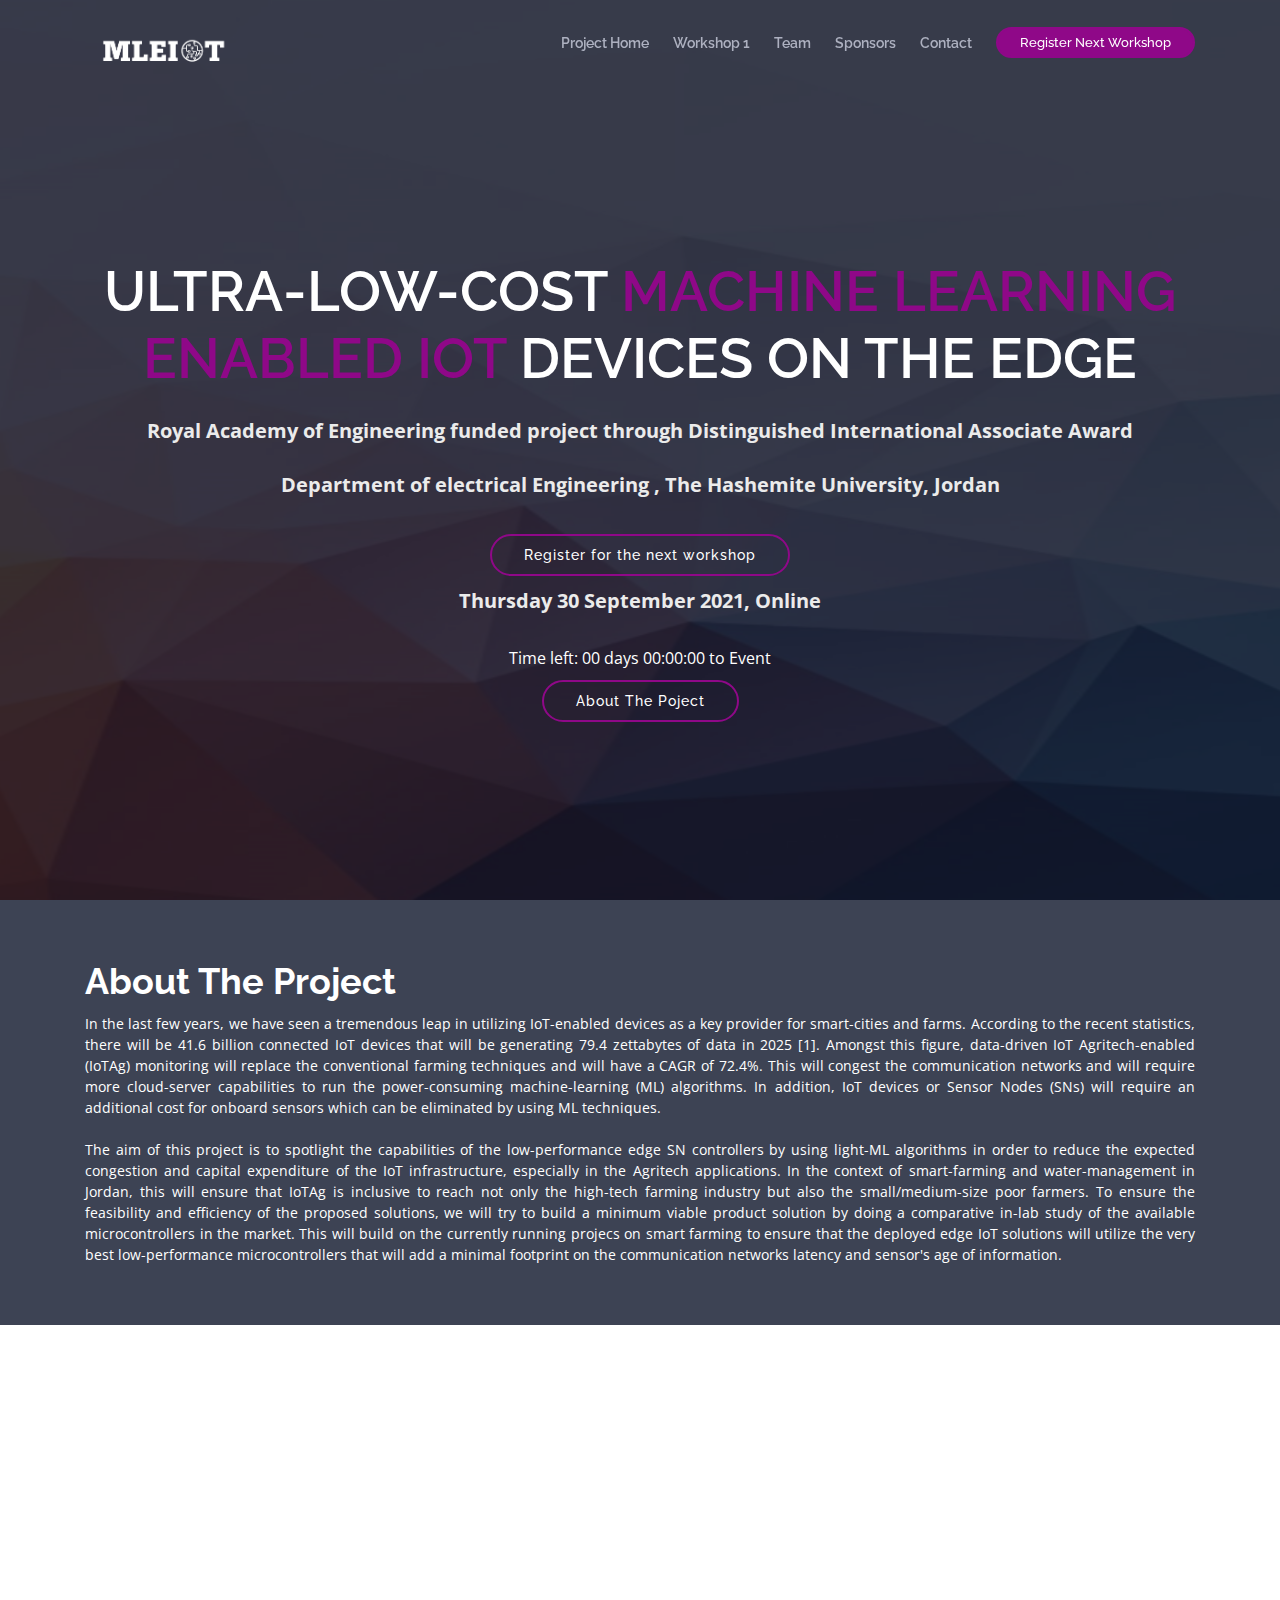
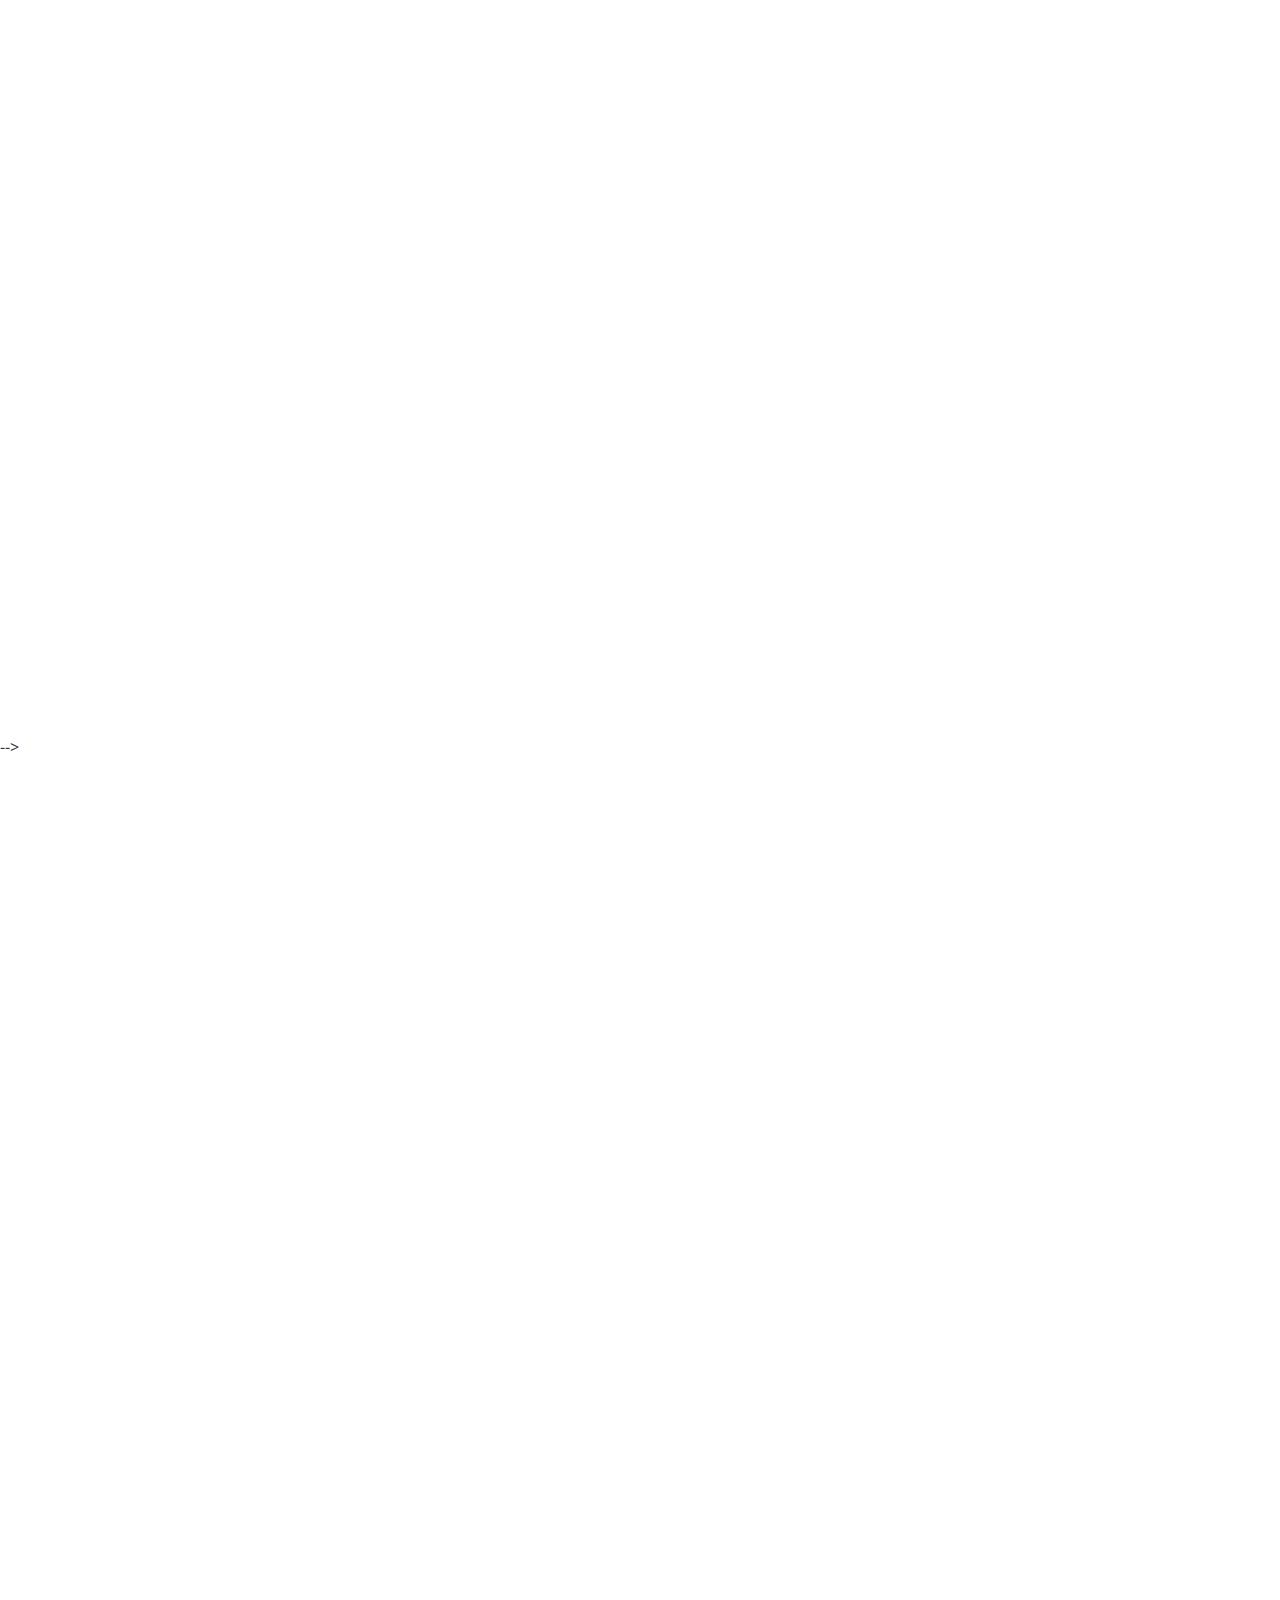
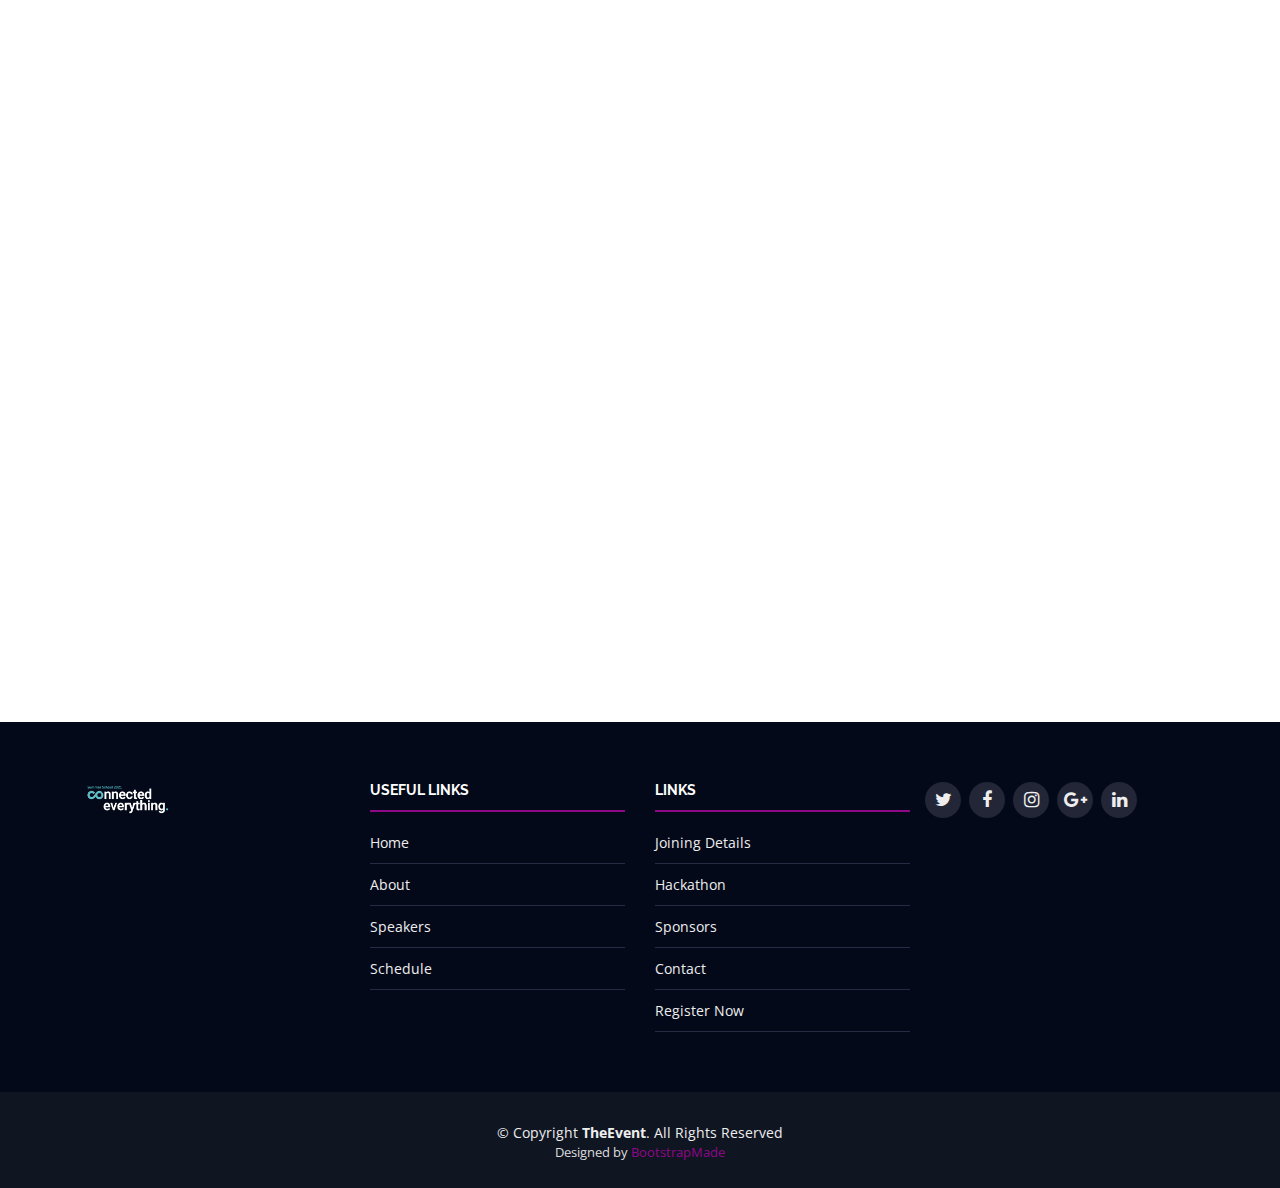
==== index.html @ 7255f68b "bes" ====
<!DOCTYPE html>
<html lang="en">

<head>
  <meta charset="utf-8">
  <title> Machine Learnig Enabled IoT</title>
  <meta content="width=device-width, initial-scale=1.0" name="viewport">
  <meta content="" name="keywords">
  <meta content="" name="description">

  <!-- Favicons -->
  <link href="img/favicon.png" rel="icon">
  <link href="img/apple-touch-icon.png" rel="apple-touch-icon">
  <script src="lib/jquery/jquery.min.js"></script>
  <script src="lib/jquery/jquery-migrate.min.js"></script>
  <script src="lib/jquery/jquery.countdown.js"></script>
  <!-- Google Fonts -->
  <link href="https://fonts.googleapis.com/css?family=Open+Sans:300,300i,400,400i,700,700i|Raleway:300,400,500,700,800" rel="stylesheet">

  <!-- Bootstrap CSS File -->
  <link href="lib/bootstrap/css/bootstrap.min.css" rel="stylesheet">

  <!-- Libraries CSS Files -->
  <link href="lib/font-awesome/css/font-awesome.min.css" rel="stylesheet">
  <link href="lib/animate/animate.min.css" rel="stylesheet">
  <link href="lib/venobox/venobox.css" rel="stylesheet">
  <link href="lib/owlcarousel/assets/owl.carousel.min.css" rel="stylesheet">

  <!-- Main Stylesheet File -->
  <link href="css/style.css" rel="stylesheet">

  <!-- =======================================================
    Theme Name: ConnectedEverything
  ======================================================= -->
</head>

<body>

  <!--==========================
    Header
  ============================-->
  <header id="header">
    <div class="container">

      <div id="logo" class="pull-left">
        <!-- Uncomment below if you prefer to use a text logo -->
        <!-- <h1><a href="#main">C<span>o</span>nf</a></h1>-->
        <a href="index.html" class="scrollto"><img src="img/logo2.png" alt="" title=""></a>
      </div>

      <nav id="nav-menu-container">
        <ul class="nav-menu">
          <li ><a href="index.html">Project Home</a></li>
          <!-- <li><a href="#about">About1</a></li> -->
          <!-- <li><a href="workshop1">workshop 1</a></li> -->
          <li><a href="ws1.html">Workshop 1</a></li>
          <!-- <li><a href="#schedule">Schedule</a></li> -->
          <!-- <li><a href="#venue">Joining Details</a></li> -->
          <li><a href="#speakers">Team</a></li>
          <li><a href="#supporters">Sponsors</a></li>
          <li><a href="#contact">Contact</a></li>
          <li class="buy-tickets"><a href="#buy-tickets">Register Next Workshop</a></li>
        </ul>
      </nav><!-- #nav-menu-container -->
    </div>
  </header><!-- #header -->

  <!--==========================
    Intro Section
  ============================-->
  <section id="intro">
    <div class="intro-container wow fadeIn">
      <h1 class="mb-4 pb-0">Ultra-Low-Cost <span> Machine Learning </span>  <br> <span> Enabled IoT </span>Devices on the Edge </h1>
      <p class="mb-4 pb-0">Royal Academy of Engineering funded project through Distinguished International Associate Award</p>
      <p class="mb-4 pb-0">Department of electrical Engineering , The Hashemite University, Jordan</p>
      <a href="ws1.html#buy-tickets" class="about-btn buy-tickets">Register for the next workshop</a>
      <p>Thursday 30 September 2021, Online</p>
      <div id="getting-started" style="color:white"></div>
      <script type="text/javascript">
        $("#getting-started")
        .countdown("2021/09/30", function(event) {
          $(this).text(
            event.strftime('Time left: %D days %H:%M:%S to Event')
          );
        });
      </script>
      <a href="#about" class="about-btn scrollto">About The Poject</a>
    </div>
  </section>


  <main id="main">

    <!--==========================
      About Section
    ============================-->
    <section id="about">
      <div class="container">
        <div class="row">
          <div class="col-lg-12">
            <h2>About The Project</h2>
             <p style="text-align:justify">
              In the last few years, we have seen a tremendous leap in utilizing IoT-enabled devices as a key provider for smart-cities and farms. According to the recent statistics, there will be 41.6 billion connected IoT devices that will be generating 79.4 zettabytes of data in 2025 [1]. Amongst this figure, data-driven IoT Agritech-enabled (IoTAg) monitoring will replace the conventional farming techniques and will have a CAGR of 72.4%. This will congest the communication networks and will require more cloud-server capabilities to run the power-consuming machine-learning (ML) algorithms. In addition, IoT devices or Sensor Nodes (SNs) will require an additional cost for onboard sensors which can be eliminated by using ML techniques.  <br>              <br>

              The aim of this project is to spotlight the capabilities of the low-performance edge SN controllers by using light-ML algorithms in order to reduce the expected congestion and capital expenditure of the IoT infrastructure, especially in the Agritech applications. In the context of smart-farming and water-management in Jordan, this will ensure that IoTAg is inclusive to reach not only the high-tech farming industry but also the small/medium-size poor farmers. To ensure the feasibility and efficiency of the proposed solutions, we will try to build a minimum viable product solution by doing a comparative in-lab study of the available microcontrollers in the market. This will build on the currently running projecs on smart farming to ensure that the deployed edge IoT solutions will utilize the very best low-performance microcontrollers that will add a minimal footprint on the communication networks latency and sensor's age of information.
            </p>

          </div>
          <!-- <div class="col-lg-3">
            <h3>Where</h3>
            <p>Due to the uncertainity around the pandemic, this wokshop will be fully virtual (online).</p>
            <h3>When</h3>
            <p>Thuusday 30 Sptemper, Online</p>
          </div> -->
          <!-- <div class="col-lg-3">
            <h3>About the Network+:</h3>
            <p style="text-align:justify">  ConnectedEverything II Network+ is an EPSRC-funded research network for the Digital Manufacturing community which is addressing the question ‘how do we support the future of manufacturing in the UK?‘ As digital technology advances, the manufacturing sector must adapt and respond to a great number of drivers and barriers. </p>
             <a href="https://connectedeverything.ac.uk/" style="border-radius: 5pt;background-color:#0cccb6;color:white"> &nbsp; More Information &nbsp; </a>
          </div> -->

        </div>
      </div>
    </section>

  
<!--==========================
      Organizers Section
    ============================-->
    <section id="speakers" class="wow fadeInUp">
      <div class="container">
        <div class="section-header">
          <h2>Project collaborators</h2>
          <p>Organized by the University of Leeds and the University of Hudderesfield.</p>
        </div>
      
        <div class="row">
          <div class="col-lg-4 col-md-6">
            <div class="speaker">
              <img src="img/speakers/ali.png" alt="Organizer 1" class="img-fluid">
              <div class="details">
                <h3><a href="1.html"> Chair: Ali Hayajneh</a></h3>
                <p>The Hashemite Universtiy <br> University of Leeds </p>
                <div class="social">
                  <a href="https://www.linkedin.com/in/ali-hayajneh-9007b624/?originalSubdomain=jo"><i
                      class="fa fa-linkedin"></i></a>
                </div>
              </div>
            </div>
          </div>
          <div class="col-lg-4 col-md-6">
            <div class="speaker">
              <img src="img/speakers/des.jpg" alt="Organizer 2" class="img-fluid">
              <div class="details">
                <h3><a href="2.html">Des McLernon</a></h3>
                <p>The University of Leeds</p>
                <div class="social">
                  <a href="https://eps.leeds.ac.uk/electronic-engineering/staff/98/dr-des-mclernon"><i class="fa fa-linkedin"></i></a>
                </div>
              </div>
            </div>
          </div>
          <div class="col-lg-4 col-md-6">
            <div class="speaker">
              <img src="img/speakers/imran.jpg" alt="Organizer 2" class="img-fluid">
              <div class="details">
                <h3><a href="3.html">‪Muhammad Ali Imran</a></h3>
                <p>Vice Dean of Glasgow College UESTC</p>
                <div class="social">
                  <a href="https://www.linkedin.com/in/muhammad-ali-imran-875853b/?originalSubdomain=uk"><i class="fa fa-linkedin"></i></a>
                </div>
              </div>
            </div>
          </div>
          <div class="col-lg-4 col-md-6">
            <div class="speaker">
              <img src="img/speakers/13.jpg" alt="Organizer 3" class="img-fluid">
              <div class="details">
                <h3><a href="4.html">Syed Ali Raza Zaidi</a></h3>
                <p>The University of Leeds</p>
                <div class="social">
                  <a href="https://www.linkedin.com/in/syed-ali-raza-zaidi-86a65213/?originalSubdomain=uk"><i class="fa fa-linkedin"></i></a>
                </div>
              </div>
            </div>
          </div>
        </div>
      </div>
    </section>
    
       <!-- <!--==========================
      Venue Section
    ============================-->
    <!-- <section id="venue" class="wow fadeInUp">

      <div class="container-fluid">

        <div class="section-header" style >
          <h2>Joining Details</h2>
          <p style="text-align:center"> Passwords and Joining instructions have been sent out to participants. Meetings on each day can be accessed using following Zoom links. </p>
          <p style="text-align:center">
          <br/><a href="https://universityofleeds.zoom.us/j/84319557868?pwd=NXdjbDVqMk9JWlcwY09pU29FUkNXdz09">Day 1 Link</a>
          <br/><a href="https://universityofleeds.zoom.us/j/87260597019?pwd=Y1ozdk9XaHRCVG5tek1ESzdOZ2ZmQT09">Day 2 Link</a>
          <br/><a href="https://universityofleeds.zoom.us/j/81643728032?pwd=RnBJRjN2TW0yNE5taFY5ejUwVmVJQT09">Day 3 Link</a> </p>
          <br/><br/><h3> Hands on NVIDIA Deep Learning Training </h3>
          <p style="text-align:center"> On Day 2 (13th July 2:00-6:00 pm), the summer school is conducting an exclusive NVIDIA Deep Learning Institute (DLI) supported hands-on workshop on Deep Learning powered by GPUs in the cloud. Upon successful completion of the assessment, participants will receive an NVIDIA DLI certificate to recognize their subject matter competency and support professional career growth. A welcome pack has been sent to participants and they can access the NVIDIA GPU resources using the links. </p>
          <p style="text-align:justify"> Participation in the workshop requires an understanding of fundamental programming concepts in Python such as functions, loops, dictionaries, and arrays. Suggested materials to satisfy prerequisites can be found at: <a href="https://www.codecademy.com/learn/learn-python"> Python Course </a> </p>
        </div>


     </div>
    </section> --> -->

    <!--==========================
      Hotels Section
    ============================-->
    <!-- <section id="hotels" class="section-with-bg wow fadeInUp">

      <div class="container">
        <div class="section-header">
          <h2>Hackathon</h2>
          <p>We will be announcing details of Hackathon competition soon. Keep an eye on this space to find more about hardware and software requirements.</p>
        </div>


      </div>

    </section> -->



    <!--==========================
      Sponsors Section
    ============================-->
    <section id="supporters" class="section-with-bg wow fadeInUp">

      <div class="container">
        <div class="section-header">
          <h2>Sponsors</h2>
        </div>

        <div class="row no-gutters supporters-wrap clearfix">

          <div class="col-lg-3 col-md-4 col-xs-6">
            <div class="supporter-logo">
              <img src="img/supporters/4.png" class="img-fluid" alt="">
            </div>
          </div>

          <div class="col-lg-3 col-md-4 col-xs-6">
            <div class="supporter-logo">
              <img src="img/supporters/2.png" class="img-fluid" alt="">
            </div>
          </div>

          <div class="col-lg-3 col-md-4 col-xs-6">
            <div class="supporter-logo">
              <img src="img/supporters/3.jpg" class="img-fluid" alt="">
            </div>
          </div>

          <div class="col-lg-3 col-md-4 col-xs-6">
            <div class="supporter-logo">
              <img src="img/supporters/1.png" class="img-fluid" alt="">
            </div>
          </div>

          <div class="col-lg-3 col-md-4 col-xs-6">
            <div class="supporter-logo">
              <img src="img/supporters/5.png" class="img-fluid" alt="">
            </div>
          </div>

          <div class="col-lg-3 col-md-4 col-xs-6">
            <div class="supporter-logo">
              <img src="img/supporters/6.png" class="img-fluid" alt="">
            </div>
          </div>

          <div class="col-lg-3 col-md-4 col-xs-6">
            <div class="supporter-logo">
              <img src="img/supporters/7.png" class="img-fluid" alt="">
            </div>
          </div>

          <div class="col-lg-3 col-md-4 col-xs-6">
            <div class="supporter-logo">
              <img src="img/supporters/8.png" class="img-fluid" alt="">
            </div>
          </div>

        </div>

      </div>

    </section>

    <!--==========================
      F.A.Q Section
    ============================-->
    <section id="faq" class="wow fadeInUp">

      <div class="container">

        <div class="section-header">
          <h2>F.A.Q </h2>
        </div>

        <div class="row justify-content-center">
          <div class="col-lg-9">
              <ul id="faq-list">

                <li>
                  <a data-toggle="collapse" class="collapsed" href="#faq1">Can I get support for childcare to attend the event? <i class="fa fa-minus-circle"></i></a>
                  <div id="faq1" class="collapse" data-parent="#faq-list">
                    <p>
                      Yes, we have a budget allocated towards supporting candidates who require childcare to attend. Please use the application form to indicate that you require this funding to attend the event.
                    </p>
                  </div>
                </li>

                <li>
                  <a data-toggle="collapse" href="#faq2" class="collapsed"> Will the talks be pre-recorded? <i class="fa fa-minus-circle"></i></a>
                  <div id="faq2" class="collapse" data-parent="#faq-list">
                    <p>
                      Some of the talks are pre-recorded while others are live.
                     </p>
                  </div>
                </li>

                <li>
                  <a data-toggle="collapse" href="#faq3" class="collapsed">I am outside UK, can I attend? <i class="fa fa-minus-circle"></i></a>
                  <div id="faq3" class="collapse" data-parent="#faq-list">
                    <p>
                      The participation is only available to UK PhD, post-doc and Early career researchers. This is because the event is funded by the EPSRC. However, if you are outside the UK and will like to join, do not hesitate to apply. While you may not have access to the hardware for hackathon, you will still be able to join talks.
                    </p>
                  </div>
                </li>

                <li>
                  <a data-toggle="collapse" href="#faq4" class="collapsed">Will I need to install some software to participate in Hackathon? <i class="fa fa-minus-circle"></i></a>
                  <div id="faq4" class="collapse" data-parent="#faq-list">
                    <p>
                    Yes, you would. We will make this public closer to event.                    </p>
                  </div>
                </li>



              </ul>
          </div>
        </div>

      </div>

    </section>



    <!--==========================
      Buy Ticket Section
    ============================-->
    <!-- <section id="buy-tickets" class="section-with-bg wow fadeInUp">
      <div class="container">

        <div class="section-header">
          <h2>Register Now</h2>
          <p> Registration form for the Summer School.</p>
        </div>
        <div class="col-lg-12">
          There are a limited number of places for this event. If you are interested in attending the school, please complete the application form below before <b>30th June 2021</b>.
        </div>
        <div>
          <iframe src="https://docs.google.com/forms/d/e/1FAIpQLSequUZVTXZJdMrUXih0wCVn5DzJZ_53OXzEKJRBLdTT0RSwrA/viewform?embedded=true" width="100%" height="872" frameborder="0" marginheight="0" marginwidth="0">Loading…</iframe>        </div>
      </div>

    </section> -->

    <!--==========================
      Contact Section
    ============================-->
    <section id="contact" class="section-bg wow fadeInUp">

      <div class="container">

        <div class="section-header">
          <h2>Contact Us</h2>
          <p>Please use this form to contact organizers.</p>
        </div>

        <div class="row contact-info">

          <div class="col-md-12">
            <div class="contact-email">
              <i class="ion-ios-email-outline"></i>
              <h3>Email</h3>
              <p><a href="mailto:alihayajneh (@) hu.edu.jo">alihayajneh (@) hu.edu.jo</a></p>
            </div>
          </div>

        </div>


        </div>

      </div>
    </section><!-- #contact -->

  </main>


  <!--==========================
    Footer
  ============================-->
  <footer id="footer">
    <div class="footer-top">
      <div class="container">
        <div class="row">

          <div class="col-lg-3 col-md-6 footer-info">
            <img src="img/logo.png" alt="TheEvenet">

          </div>

          <div class="col-lg-3 col-md-6 footer-links">
            <h4>Useful Links</h4>
            <ul>
              <li><a href="#intro">Home</a></li>
              <li><a href="#about">About</a></li>
              <li><a href="#speakers">Speakers</a></li>
              <li><a href="#schedule">Schedule</a></li>
            </ul>
          </div>

          <div class="col-lg-3 col-md-6 footer-links">
            <h4> Links</h4>
            <ul>
              <li><a href="#venue">Joining Details</a></li>
              <li><a href="#hotels">Hackathon</a></li>
              <li><a href="#supporters">Sponsors</a></li>
              <li><a href="#contact">Contact</a></li>
              <li class="buy-tickets"><a href="#buy-tickets">Register Now</a></li>
            </ul>
          </div>

                     <div class="social-links">
              <a href="#" class="twitter"><i class="fa fa-twitter"></i></a>
              <a href="#" class="facebook"><i class="fa fa-facebook"></i></a>
              <a href="#" class="instagram"><i class="fa fa-instagram"></i></a>
              <a href="#" class="google-plus"><i class="fa fa-google-plus"></i></a>
              <a href="#" class="linkedin"><i class="fa fa-linkedin"></i></a>
            </div>

          </div>

        </div>
      </div>
    </div>

    <div class="container">
      <div class="copyright">
        &copy; Copyright <strong>TheEvent</strong>. All Rights Reserved
      </div>
      <div class="credits">
        <!--
          All the links in the footer should remain intact.
          You can delete the links only if you purchased the pro version.
          Licensing information: https://bootstrapmade.com/license/
          Purchase the pro version with working PHP/AJAX contact form: https://bootstrapmade.com/buy/?theme=TheEvent
        -->
        Designed by <a href="https://bootstrapmade.com/">BootstrapMade</a>
      </div>
    </div>
  </footer><!-- #footer -->

  <a href="#" class="back-to-top"><i class="fa fa-angle-up"></i></a>

  <!-- JavaScript Libraries -->


  <script src="lib/bootstrap/js/bootstrap.bundle.min.js"></script>
  <script src="lib/easing/easing.min.js"></script>
  <script src="lib/superfish/hoverIntent.js"></script>
  <script src="lib/superfish/superfish.min.js"></script>
  <script src="lib/wow/wow.min.js"></script>
  <script src="lib/venobox/venobox.min.js"></script>
  <script src="lib/owlcarousel/owl.carousel.min.js"></script>

  <!-- Contact Form JavaScript File -->
    <!-- Template Main Javascript File -->
  <script src="js/main.js"></script>
</body>

</html>
---- lib/venobox/venobox.css ----
/* ------ venobox.css --------*/
.vbox-overlay *, .vbox-overlay *:before, .vbox-overlay *:after{
    -webkit-backface-visibility: hidden;
    -webkit-box-sizing:border-box;
    -moz-box-sizing:border-box;
    box-sizing:border-box;
}
.vbox-overlay * { 
    -webkit-backface-visibility: visible;
    backface-visibility: visible;
}
.vbox-overlay{
    display: -webkit-flex;
    display: flex;
    -webkit-flex-direction: column;
    flex-direction: column;
    -webkit-justify-content: center;
    justify-content: center;
    -webkit-align-items: center;
    align-items: center;
    position: fixed;
    left: 0;
    top: 0;
    bottom: 0;
    right: 0;
    z-index: 1040;
    -webkit-transform:translateZ(1000px);
    transform: translateZ(1000px);
    transform-style: preserve-3d;
}

/* ----- navigation ----- */
.vbox-title{
    width: 100%;
    height: 40px;
    float: left;
    text-align: center;
    line-height: 28px;
    font-size: 12px;
    padding: 6px 40px;
    overflow: hidden;
    position: fixed;
    display: none;
    left: 0;
    z-index: 1050;
}
.vbox-close{
    cursor: pointer;
    position: fixed;
    top: 15px;
    right: 15px;
    width: 48px;
    height: 48px;
    display: block;
    background-position:10px center;
    overflow: hidden;
    font-size: 48px;
    line-height: 1;
    text-align: center;
    z-index: 1050;
}
.vbox-num{
    cursor: pointer;
    position: fixed;
    left: 0;
    height: 40px;
    display: block;
    overflow: hidden;
    line-height: 28px;
    font-size: 12px;
    padding: 6px 10px;
    display: none;
    z-index: 1050;
}
/* ----- navigation ARROWS ----- */
.vbox-next, .vbox-prev{
    position: fixed;
    top: 50%;
    margin-top: -15px;
    overflow: hidden;
    cursor: pointer;
    display: block;
    width: 45px;
    height: 45px;
    z-index: 1050;
}
.vbox-next span, .vbox-prev span{
    position: relative;
    width: 20px;
    height: 20px;
    border: 2px solid transparent;
    border-top-color: #B6B6B6;
    border-right-color: #B6B6B6;
    text-indent: -100px;
    position: absolute;
    top: 8px;
    display: block;
}
.vbox-prev{
    left: 15px;
}
.vbox-next{
    right: 30px;
}
.vbox-prev span{
    left: 10px;
    -ms-transform: rotate(-135deg);
    -webkit-transform: rotate(-135deg);
    transform: rotate(-135deg);
}
.vbox-next span{
    -ms-transform: rotate(45deg);
    -webkit-transform: rotate(45deg);
    transform: rotate(45deg);
    right: 10px;
}
/* ------- inline window ------ */
.vbox-inline{
    width: 420px;
    height: 315px;
    height: 70vh;
    padding: 10px;
    background: #fff;
    margin: 0 auto;
    overflow: auto;
    text-align: left;
}
/* ------- Video & iFrames window ------ */
.venoframe{
    max-width: 100%;
    width: 100%;
    border: none;
    width: 100%;
    height: 260px;
    height: 70vh;
}
.venoframe.vbvid{
    height: 260px;
}
@media (min-width: 768px) {
    .venoframe, .vbox-inline{
        width: 90%;
        height: 360px;
        height: 70vh;
    }
    .venoframe.vbvid{
        width: 640px;
        height: 360px;
    }
}
@media (min-width: 992px) {
    .venoframe, .vbox-inline{
        max-width: 1200px;
        width: 80%;
        height: 540px;
        height: 70vh;
    }
    .venoframe.vbvid{
        width: 960px;
        height: 540px;
    }
}
/* 
Please do NOT edit this part! 
or at least read this note: http://i.imgur.com/7C0ws9e.gif
*/
.vbox-open{
    overflow: hidden;
}
.vbox-container{
    position: absolute;
    left: 0;
    right: 0;
    top: 0;
    bottom: 0;
    overflow-x: hidden;
    overflow-y: auto;
    overflow-scrolling: touch;
    -webkit-overflow-scrolling: touch;
    z-index: 20;
    max-height: 100%;

}

.vbox-content{
    text-align: center;
    float: left;
    width: 100%;
    position: relative;
    overflow: hidden;
    padding: 20px 10px;
}
.vbox-container img{
    max-width: 100%;
    height: auto;
}
.figlio{
    max-width: 100%;
    text-align: initial;
    border: 8px solid rgba(255, 255, 255, 0.4);
}
img.figlio{
    -webkit-user-select: none;
-khtml-user-select: none;
-moz-user-select: none;
-o-user-select: none;
user-select: none;
}
.vbox-content.swipe-left{
    margin-left: -200px !important;
}
.vbox-content.swipe-right{
    margin-left: 200px !important;
}
.animated{
    webkit-transition: margin 300ms ease-out;
    transition: margin 300ms ease-out;
}
.animate-in{
    opacity: 1;
}
.animate-out{
    opacity: 0;
}
/* ---------- preloader ----------
 * SPINKIT 
 * http://tobiasahlin.com/spinkit/
-------------------------------- */
.sk-double-bounce,.sk-rotating-plane{width:40px;height:40px;margin:40px auto}.sk-rotating-plane{background-color:#333;-webkit-animation:sk-rotatePlane 1.2s infinite ease-in-out;animation:sk-rotatePlane 1.2s infinite ease-in-out}@-webkit-keyframes sk-rotatePlane{0%{-webkit-transform:perspective(120px) rotateX(0) rotateY(0);transform:perspective(120px) rotateX(0) rotateY(0)}50%{-webkit-transform:perspective(120px) rotateX(-180.1deg) rotateY(0);transform:perspective(120px) rotateX(-180.1deg) rotateY(0)}100%{-webkit-transform:perspective(120px) rotateX(-180deg) rotateY(-179.9deg);transform:perspective(120px) rotateX(-180deg) rotateY(-179.9deg)}}@keyframes sk-rotatePlane{0%{-webkit-transform:perspective(120px) rotateX(0) rotateY(0);transform:perspective(120px) rotateX(0) rotateY(0)}50%{-webkit-transform:perspective(120px) rotateX(-180.1deg) rotateY(0);transform:perspective(120px) rotateX(-180.1deg) rotateY(0)}100%{-webkit-transform:perspective(120px) rotateX(-180deg) rotateY(-179.9deg);transform:perspective(120px) rotateX(-180deg) rotateY(-179.9deg)}}.sk-double-bounce{position:relative}.sk-double-bounce .sk-child{width:100%;height:100%;border-radius:50%;background-color:#333;opacity:.6;position:absolute;top:0;left:0;-webkit-animation:sk-doubleBounce 2s infinite ease-in-out;animation:sk-doubleBounce 2s infinite ease-in-out}.sk-chasing-dots .sk-child,.sk-spinner-pulse,.sk-three-bounce .sk-child{background-color:#333;border-radius:100%}.sk-double-bounce .sk-double-bounce2{-webkit-animation-delay:-1s;animation-delay:-1s}@-webkit-keyframes sk-doubleBounce{0%,100%{-webkit-transform:scale(0);transform:scale(0)}50%{-webkit-transform:scale(1);transform:scale(1)}}@keyframes sk-doubleBounce{0%,100%{-webkit-transform:scale(0);transform:scale(0)}50%{-webkit-transform:scale(1);transform:scale(1)}}.sk-wave{margin:40px auto;width:50px;height:40px;text-align:center;font-size:10px}.sk-wave .sk-rect{background-color:#333;height:100%;width:6px;display:inline-block;-webkit-animation:sk-waveStretchDelay 1.2s infinite ease-in-out;animation:sk-waveStretchDelay 1.2s infinite ease-in-out}.sk-wave .sk-rect1{-webkit-animation-delay:-1.2s;animation-delay:-1.2s}.sk-wave .sk-rect2{-webkit-animation-delay:-1.1s;animation-delay:-1.1s}.sk-wave .sk-rect3{-webkit-animation-delay:-1s;animation-delay:-1s}.sk-wave .sk-rect4{-webkit-animation-delay:-.9s;animation-delay:-.9s}.sk-wave .sk-rect5{-webkit-animation-delay:-.8s;animation-delay:-.8s}@-webkit-keyframes sk-waveStretchDelay{0%,100%,40%{-webkit-transform:scaleY(.4);transform:scaleY(.4)}20%{-webkit-transform:scaleY(1);transform:scaleY(1)}}@keyframes sk-waveStretchDelay{0%,100%,40%{-webkit-transform:scaleY(.4);transform:scaleY(.4)}20%{-webkit-transform:scaleY(1);transform:scaleY(1)}}.sk-wandering-cubes{margin:40px auto;width:40px;height:40px;position:relative}.sk-wandering-cubes .sk-cube{background-color:#333;width:10px;height:10px;position:absolute;top:0;left:0;-webkit-animation:sk-wanderingCube 1.8s ease-in-out -1.8s infinite both;animation:sk-wanderingCube 1.8s ease-in-out -1.8s infinite both}.sk-chasing-dots,.sk-spinner-pulse{width:40px;height:40px;margin:40px auto}.sk-wandering-cubes .sk-cube2{-webkit-animation-delay:-.9s;animation-delay:-.9s}@-webkit-keyframes sk-wanderingCube{0%{-webkit-transform:rotate(0);transform:rotate(0)}25%{-webkit-transform:translateX(30px) rotate(-90deg) scale(.5);transform:translateX(30px) rotate(-90deg) scale(.5)}50%{-webkit-transform:translateX(30px) translateY(30px) rotate(-179deg);transform:translateX(30px) translateY(30px) rotate(-179deg)}50.1%{-webkit-transform:translateX(30px) translateY(30px) rotate(-180deg);transform:translateX(30px) translateY(30px) rotate(-180deg)}75%{-webkit-transform:translateX(0) translateY(30px) rotate(-270deg) scale(.5);transform:translateX(0) translateY(30px) rotate(-270deg) scale(.5)}100%{-webkit-transform:rotate(-360deg);transform:rotate(-360deg)}}@keyframes sk-wanderingCube{0%{-webkit-transform:rotate(0);transform:rotate(0)}25%{-webkit-transform:translateX(30px) rotate(-90deg) scale(.5);transform:translateX(30px) rotate(-90deg) scale(.5)}50%{-webkit-transform:translateX(30px) translateY(30px) rotate(-179deg);transform:translateX(30px) translateY(30px) rotate(-179deg)}50.1%{-webkit-transform:translateX(30px) translateY(30px) rotate(-180deg);transform:translateX(30px) translateY(30px) rotate(-180deg)}75%{-webkit-transform:translateX(0) translateY(30px) rotate(-270deg) scale(.5);transform:translateX(0) translateY(30px) rotate(-270deg) scale(.5)}100%{-webkit-transform:rotate(-360deg);transform:rotate(-360deg)}}.sk-spinner-pulse{-webkit-animation:sk-pulseScaleOut 1s infinite ease-in-out;animation:sk-pulseScaleOut 1s infinite ease-in-out}@-webkit-keyframes sk-pulseScaleOut{0%{-webkit-transform:scale(0);transform:scale(0)}100%{-webkit-transform:scale(1);transform:scale(1);opacity:0}}@keyframes sk-pulseScaleOut{0%{-webkit-transform:scale(0);transform:scale(0)}100%{-webkit-transform:scale(1);transform:scale(1);opacity:0}}.sk-chasing-dots{position:relative;text-align:center;-webkit-animation:sk-chasingDotsRotate 2s infinite linear;animation:sk-chasingDotsRotate 2s infinite linear}.sk-chasing-dots .sk-child{width:60%;height:60%;display:inline-block;position:absolute;top:0;-webkit-animation:sk-chasingDotsBounce 2s infinite ease-in-out;animation:sk-chasingDotsBounce 2s infinite ease-in-out}.sk-chasing-dots .sk-dot2{top:auto;bottom:0;-webkit-animation-delay:-1s;animation-delay:-1s}@-webkit-keyframes sk-chasingDotsRotate{100%{-webkit-transform:rotate(360deg);transform:rotate(360deg)}}@keyframes sk-chasingDotsRotate{100%{-webkit-transform:rotate(360deg);transform:rotate(360deg)}}@-webkit-keyframes sk-chasingDotsBounce{0%,100%{-webkit-transform:scale(0);transform:scale(0)}50%{-webkit-transform:scale(1);transform:scale(1)}}@keyframes sk-chasingDotsBounce{0%,100%{-webkit-transform:scale(0);transform:scale(0)}50%{-webkit-transform:scale(1);transform:scale(1)}}.sk-three-bounce{margin:40px auto;width:80px;text-align:center}.sk-three-bounce .sk-child{width:20px;height:20px;display:inline-block;-webkit-animation:sk-three-bounce 1.4s ease-in-out 0s infinite both;animation:sk-three-bounce 1.4s ease-in-out 0s infinite both}.sk-circle .sk-child:before,.sk-fading-circle .sk-circle:before{display:block;border-radius:100%;content:'';background-color:#333}.sk-three-bounce .sk-bounce1{-webkit-animation-delay:-.32s;animation-delay:-.32s}.sk-three-bounce .sk-bounce2{-webkit-animation-delay:-.16s;animation-delay:-.16s}@-webkit-keyframes sk-three-bounce{0%,100%,80%{-webkit-transform:scale(0);transform:scale(0)}40%{-webkit-transform:scale(1);transform:scale(1)}}@keyframes sk-three-bounce{0%,100%,80%{-webkit-transform:scale(0);transform:scale(0)}40%{-webkit-transform:scale(1);transform:scale(1)}}.sk-circle{margin:40px auto;width:40px;height:40px;position:relative}.sk-circle .sk-child{width:100%;height:100%;position:absolute;left:0;top:0}.sk-circle .sk-child:before{margin:0 auto;width:15%;height:15%;-webkit-animation:sk-circleBounceDelay 1.2s infinite ease-in-out both;animation:sk-circleBounceDelay 1.2s infinite ease-in-out both}.sk-circle .sk-circle2{-webkit-transform:rotate(30deg);-ms-transform:rotate(30deg);transform:rotate(30deg)}.sk-circle .sk-circle3{-webkit-transform:rotate(60deg);-ms-transform:rotate(60deg);transform:rotate(60deg)}.sk-circle .sk-circle4{-webkit-transform:rotate(90deg);-ms-transform:rotate(90deg);transform:rotate(90deg)}.sk-circle .sk-circle5{-webkit-transform:rotate(120deg);-ms-transform:rotate(120deg);transform:rotate(120deg)}.sk-circle .sk-circle6{-webkit-transform:rotate(150deg);-ms-transform:rotate(150deg);transform:rotate(150deg)}.sk-circle .sk-circle7{-webkit-transform:rotate(180deg);-ms-transform:rotate(180deg);transform:rotate(180deg)}.sk-circle .sk-circle8{-webkit-transform:rotate(210deg);-ms-transform:rotate(210deg);transform:rotate(210deg)}.sk-circle .sk-circle9{-webkit-transform:rotate(240deg);-ms-transform:rotate(240deg);transform:rotate(240deg)}.sk-circle .sk-circle10{-webkit-transform:rotate(270deg);-ms-transform:rotate(270deg);transform:rotate(270deg)}.sk-circle .sk-circle11{-webkit-transform:rotate(300deg);-ms-transform:rotate(300deg);transform:rotate(300deg)}.sk-circle .sk-circle12{-webkit-transform:rotate(330deg);-ms-transform:rotate(330deg);transform:rotate(330deg)}.sk-circle .sk-circle2:before{-webkit-animation-delay:-1.1s;animation-delay:-1.1s}.sk-circle .sk-circle3:before{-webkit-animation-delay:-1s;animation-delay:-1s}.sk-circle .sk-circle4:before{-webkit-animation-delay:-.9s;animation-delay:-.9s}.sk-circle .sk-circle5:before{-webkit-animation-delay:-.8s;animation-delay:-.8s}.sk-circle .sk-circle6:before{-webkit-animation-delay:-.7s;animation-delay:-.7s}.sk-circle .sk-circle7:before{-webkit-animation-delay:-.6s;animation-delay:-.6s}.sk-circle .sk-circle8:before{-webkit-animation-delay:-.5s;animation-delay:-.5s}.sk-circle .sk-circle9:before{-webkit-animation-delay:-.4s;animation-delay:-.4s}.sk-circle .sk-circle10:before{-webkit-animation-delay:-.3s;animation-delay:-.3s}.sk-circle .sk-circle11:before{-webkit-animation-delay:-.2s;animation-delay:-.2s}.sk-circle .sk-circle12:before{-webkit-animation-delay:-.1s;animation-delay:-.1s}@-webkit-keyframes sk-circleBounceDelay{0%,100%,80%{-webkit-transform:scale(0);transform:scale(0)}40%{-webkit-transform:scale(1);transform:scale(1)}}@keyframes sk-circleBounceDelay{0%,100%,80%{-webkit-transform:scale(0);transform:scale(0)}40%{-webkit-transform:scale(1);transform:scale(1)}}.sk-cube-grid{width:40px;height:40px;margin:40px auto}.sk-cube-grid .sk-cube{width:33.33%;height:33.33%;background-color:#333;float:left;-webkit-animation:sk-cubeGridScaleDelay 1.3s infinite ease-in-out;animation:sk-cubeGridScaleDelay 1.3s infinite ease-in-out}.sk-cube-grid .sk-cube1{-webkit-animation-delay:.2s;animation-delay:.2s}.sk-cube-grid .sk-cube2{-webkit-animation-delay:.3s;animation-delay:.3s}.sk-cube-grid .sk-cube3{-webkit-animation-delay:.4s;animation-delay:.4s}.sk-cube-grid .sk-cube4{-webkit-animation-delay:.1s;animation-delay:.1s}.sk-cube-grid .sk-cube5{-webkit-animation-delay:.2s;animation-delay:.2s}.sk-cube-grid .sk-cube6{-webkit-animation-delay:.3s;animation-delay:.3s}.sk-cube-grid .sk-cube7{-webkit-animation-delay:0ms;animation-delay:0ms}.sk-cube-grid .sk-cube8{-webkit-animation-delay:.1s;animation-delay:.1s}.sk-cube-grid .sk-cube9{-webkit-animation-delay:.2s;animation-delay:.2s}@-webkit-keyframes sk-cubeGridScaleDelay{0%,100%,70%{-webkit-transform:scale3D(1,1,1);transform:scale3D(1,1,1)}35%{-webkit-transform:scale3D(0,0,1);transform:scale3D(0,0,1)}}@keyframes sk-cubeGridScaleDelay{0%,100%,70%{-webkit-transform:scale3D(1,1,1);transform:scale3D(1,1,1)}35%{-webkit-transform:scale3D(0,0,1);transform:scale3D(0,0,1)}}.sk-fading-circle{margin:40px auto;width:40px;height:40px;position:relative}.sk-fading-circle .sk-circle{width:100%;height:100%;position:absolute;left:0;top:0}.sk-fading-circle .sk-circle:before{margin:0 auto;width:15%;height:15%;-webkit-animation:sk-circleFadeDelay 1.2s infinite ease-in-out both;animation:sk-circleFadeDelay 1.2s infinite ease-in-out both}.sk-fading-circle .sk-circle2{-webkit-transform:rotate(30deg);-ms-transform:rotate(30deg);transform:rotate(30deg)}.sk-fading-circle .sk-circle3{-webkit-transform:rotate(60deg);-ms-transform:rotate(60deg);transform:rotate(60deg)}.sk-fading-circle .sk-circle4{-webkit-transform:rotate(90deg);-ms-transform:rotate(90deg);transform:rotate(90deg)}.sk-fading-circle .sk-circle5{-webkit-transform:rotate(120deg);-ms-transform:rotate(120deg);transform:rotate(120deg)}.sk-fading-circle .sk-circle6{-webkit-transform:rotate(150deg);-ms-transform:rotate(150deg);transform:rotate(150deg)}.sk-fading-circle .sk-circle7{-webkit-transform:rotate(180deg);-ms-transform:rotate(180deg);transform:rotate(180deg)}.sk-fading-circle .sk-circle8{-webkit-transform:rotate(210deg);-ms-transform:rotate(210deg);transform:rotate(210deg)}.sk-fading-circle .sk-circle9{-webkit-transform:rotate(240deg);-ms-transform:rotate(240deg);transform:rotate(240deg)}.sk-fading-circle .sk-circle10{-webkit-transform:rotate(270deg);-ms-transform:rotate(270deg);transform:rotate(270deg)}.sk-fading-circle .sk-circle11{-webkit-transform:rotate(300deg);-ms-transform:rotate(300deg);transform:rotate(300deg)}.sk-fading-circle .sk-circle12{-webkit-transform:rotate(330deg);-ms-transform:rotate(330deg);transform:rotate(330deg)}.sk-fading-circle .sk-circle2:before{-webkit-animation-delay:-1.1s;animation-delay:-1.1s}.sk-fading-circle .sk-circle3:before{-webkit-animation-delay:-1s;animation-delay:-1s}.sk-fading-circle .sk-circle4:before{-webkit-animation-delay:-.9s;animation-delay:-.9s}.sk-fading-circle .sk-circle5:before{-webkit-animation-delay:-.8s;animation-delay:-.8s}.sk-fading-circle .sk-circle6:before{-webkit-animation-delay:-.7s;animation-delay:-.7s}.sk-fading-circle .sk-circle7:before{-webkit-animation-delay:-.6s;animation-delay:-.6s}.sk-fading-circle .sk-circle8:before{-webkit-animation-delay:-.5s;animation-delay:-.5s}.sk-fading-circle .sk-circle9:before{-webkit-animation-delay:-.4s;animation-delay:-.4s}.sk-fading-circle .sk-circle10:before{-webkit-animation-delay:-.3s;animation-delay:-.3s}.sk-fading-circle .sk-circle11:before{-webkit-animation-delay:-.2s;animation-delay:-.2s}.sk-fading-circle .sk-circle12:before{-webkit-animation-delay:-.1s;animation-delay:-.1s}@-webkit-keyframes sk-circleFadeDelay{0%,100%,39%{opacity:0}40%{opacity:1}}@keyframes sk-circleFadeDelay{0%,100%,39%{opacity:0}40%{opacity:1}}.sk-folding-cube{margin:40px auto;width:40px;height:40px;position:relative;-webkit-transform:rotateZ(45deg);transform:rotateZ(45deg)}.sk-folding-cube .sk-cube{float:left;width:50%;height:50%;position:relative;-webkit-transform:scale(1.1);-ms-transform:scale(1.1);transform:scale(1.1)}.sk-folding-cube .sk-cube:before{content:'';position:absolute;top:0;left:0;width:100%;height:100%;background-color:#333;-webkit-animation:sk-foldCubeAngle 2.4s infinite linear both;animation:sk-foldCubeAngle 2.4s infinite linear both;-webkit-transform-origin:100% 100%;-ms-transform-origin:100% 100%;transform-origin:100% 100%}.sk-folding-cube .sk-cube2{-webkit-transform:scale(1.1) rotateZ(90deg);transform:scale(1.1) rotateZ(90deg)}.sk-folding-cube .sk-cube3{-webkit-transform:scale(1.1) rotateZ(180deg);transform:scale(1.1) rotateZ(180deg)}.sk-folding-cube .sk-cube4{-webkit-transform:scale(1.1) rotateZ(270deg);transform:scale(1.1) rotateZ(270deg)}.sk-folding-cube .sk-cube2:before{-webkit-animation-delay:.3s;animation-delay:.3s}.sk-folding-cube .sk-cube3:before{-webkit-animation-delay:.6s;animation-delay:.6s}.sk-folding-cube .sk-cube4:before{-webkit-animation-delay:.9s;animation-delay:.9s}@-webkit-keyframes sk-foldCubeAngle{0%,10%{-webkit-transform:perspective(140px) rotateX(-180deg);transform:perspective(140px) rotateX(-180deg);opacity:0}25%,75%{-webkit-transform:perspective(140px) rotateX(0);transform:perspective(140px) rotateX(0);opacity:1}100%,90%{-webkit-transform:perspective(140px) rotateY(180deg);transform:perspective(140px) rotateY(180deg);opacity:0}}@keyframes sk-foldCubeAngle{0%,10%{-webkit-transform:perspective(140px) rotateX(-180deg);transform:perspective(140px) rotateX(-180deg);opacity:0}25%,75%{-webkit-transform:perspective(140px) rotateX(0);transform:perspective(140px) rotateX(0);opacity:1}100%,90%{-webkit-transform:perspective(140px) rotateY(180deg);transform:perspective(140px) rotateY(180deg);opacity:0}}
---- css/style.css ----
/*
  Theme Name: TheEvent
  Theme URL: https://bootstrapmade.com/theevent-conference-event-bootstrap-template/
  Author: BootstrapMade.com
  License: https://bootstrapmade.com/license/
*/

/*--------------------------------------------------------------
# General
--------------------------------------------------------------*/

body {
  background: #fff;
  color: #2f3138;
  font-family: "Open Sans", sans-serif;
}

a {
  color: #8f0888;
  transition: 0.5s;
}

a:hover,
a:active,
a:focus {
  color: #8f0888;
  outline: none;
  text-decoration: none;
}

p {
  padding: 0;
  margin: 0 0 30px 0;
}

h1,
h2,
h3,
h4,
h5,
h6 {
  font-family: "Raleway", sans-serif;
  font-weight: 400;
  margin: 0 0 20px 0;
  padding: 0;
  color: #8f0888;
}

.main-page {
  margin-top: 70px;
}

.wow {
  visibility: hidden;
}

/* Prelaoder */

#preloader {
  position: fixed;
  left: 0;
  top: 0;
  z-index: 999;
  width: 100%;
  height: 100%;
  overflow: visible;
  background: #fff url("../img/preloader.svg") no-repeat center center;
}

/* Back to top button */

.back-to-top {
  position: fixed;
  display: none;
  background: #8f0888;
  color: #fff;
  width: 40px;
  height: 40px;
  text-align: center;
  border-radius: 50px;
  right: 15px;
  bottom: 15px;
  transition: background 0.5s ease-in-out;
}

.back-to-top i {
  font-size: 24px;
  padding-top: 6px;
}

.back-to-top:focus {
  background: #e0072f;
  color: #fff;
  outline: none;
}

.back-to-top:hover {
  background: #e0072f;
  color: #fff;
}

/* Sections Header
--------------------------------*/

.section-header {
  margin-bottom: 60px;
  position: relative;
  padding-bottom: 20px;
}

.section-header::before {
  content: '';
  position: absolute;
  display: block;
  width: 60px;
  height: 5px;
  background: #8f0888;
  bottom: 0;
  left: calc(50% - 25px);
}

.section-header h2 {
  font-size: 36px;
  text-transform: uppercase;
  text-align: center;
  font-weight: 700;
  margin-bottom: 10px;
}

.section-header p {
  text-align: center;
  padding: 0;
  margin: 0;
  font-size: 18px;
  font-weight: 500;
  color: #9195a2;
}

.section-with-bg {
  background-color: #f6f7fd;
}

/*--------------------------------------------------------------
# Header
--------------------------------------------------------------*/

#header {
  height: 90px;
  padding: 25px 0;
  position: fixed;
  left: 0;
  top: 0;
  right: 0;
  transition: all 0.5s;
  z-index: 997;
}

#header.header-scrolled,
#header.header-fixed {
  background: rgba(6, 12, 34, 0.98);
  height: 70px;
  padding: 15px 0;
  transition: all 0.5s;
}

#header #logo h1 {
  font-size: 36px;
  margin: 0;
  padding: 6px 0;
  line-height: 1;
  font-family: "Raleway", sans-serif;
  font-weight: 700;
  letter-spacing: 3px;
  text-transform: uppercase;
}

#header #logo h1 span {
  color: #8f0888;
}

#header #logo h1 a,
#header #logo h1 a:hover {
  color: #fff;
}

#header #logo img {
  padding: 0;
  margin: 0;
  max-height: 60px;
}

/*--------------------------------------------------------------
# Navigation Menu
--------------------------------------------------------------*/

/* Nav Menu Essentials */

.nav-menu,
.nav-menu * {
  margin: 0;
  padding: 0;
  list-style: none;
}

.nav-menu ul {
  position: absolute;
  display: none;
  top: 100%;
  left: 0;
  z-index: 99;
}

.nav-menu li {
  position: relative;
  white-space: nowrap;
}

.nav-menu > li {
  float: left;
}

.nav-menu li:hover > ul,
.nav-menu li.sfHover > ul {
  display: block;
}

.nav-menu ul ul {
  top: 0;
  left: 100%;
}

.nav-menu ul li {
  min-width: 180px;
}

/* Nav Menu Arrows */

.sf-arrows .sf-with-ul {
  padding-right: 30px;
}

.sf-arrows .sf-with-ul:after {
  content: "\f107";
  position: absolute;
  right: 15px;
  font-family: FontAwesome;
  font-style: normal;
  font-weight: normal;
}

.sf-arrows ul .sf-with-ul:after {
  content: "\f105";
}

/* Nav Meu Container */

#nav-menu-container {
  float: right;
  margin: 0;
}

/* Nav Meu Styling */

.nav-menu a {
  padding: 8px;
  text-decoration: none;
  display: inline-block;
  color: rgba(202, 206, 221, 0.8);
  font-family: "Raleway", sans-serif;
  font-weight: 600;
  font-size: 14px;
  outline: none;
}

.nav-menu .menu-active a,
.nav-menu a:hover {
  color: #fff;
}

.nav-menu > li {
  margin-left: 8px;
}

.nav-menu > li > a:before {
  content: "";
  position: absolute;
  width: 0;
  height: 2px;
  bottom: 0;
  left: 0;
  background-color: #8f0888;
  visibility: hidden;
  transition: all 0.3s ease-in-out 0s;
}

.nav-menu a:hover:before,
.nav-menu li:hover > a:before,
.nav-menu .menu-active > a:before {
  visibility: visible;
  width: 100%;
}

.nav-menu li.buy-tickets a {
  color: #fff;
  background: #8f0888;
  padding: 7px 22px;
  border-radius: 50px;
  border: 2px solid #8f0888;
  transition: all ease-in-out 0.3s;
  font-weight: 500;
  margin-left: 8px;
  margin-top: 2px;
  line-height: 1;
  font-size: 13px;
}

.nav-menu li.buy-tickets a:hover {
  background: none;
}

.nav-menu li.buy-tickets:hover a:before,
.nav-menu li.buy-tickets.menu-active a:before {
  visibility: hidden;
}

.nav-menu ul {
  margin: 4px 0 0 0;
  padding: 10px;
  box-shadow: 0px 0px 30px rgba(127, 137, 161, 0.25);
  background: #fff;
  border-radius: 3px;
}

.nav-menu ul li {
  transition: 0.3s;
}

.nav-menu ul li a {
  padding: 10px;
  color: #060c22;
  transition: 0.3s;
  display: block;
  font-size: 13px;
  text-transform: none;
  border-radius: 3px;
}

.nav-menu ul li:hover > a {
  background: #8f0888;
  color: #fff;
}

.nav-menu ul ul {
  margin: 0;
}

/* Mobile Nav Toggle */

#mobile-nav-toggle {
  position: fixed;
  right: 0;
  top: 0;
  z-index: 999;
  margin: 15px 15px 0 0;
  border: 0;
  background: none;
  font-size: 24px;
  display: none;
  transition: all 0.4s;
  outline: none;
  cursor: pointer;
}

#mobile-nav-toggle i {
  color: #fff;
}

/* Mobile Nav Styling */

#mobile-nav {
  position: fixed;
  top: 0;
  padding-top: 18px;
  bottom: 0;
  z-index: 998;
  background: rgba(6, 12, 34, 0.9);
  left: -260px;
  width: 260px;
  overflow-y: auto;
  transition: 0.4s;
}

#mobile-nav ul {
  padding: 0;
  margin: 0;
  list-style: none;
}

#mobile-nav ul li {
  position: relative;
}

#mobile-nav ul li a {
  color: #fff;
  font-size: 17px;
  overflow: hidden;
  padding: 10px 22px 10px 15px;
  position: relative;
  text-decoration: none;
  width: 100%;
  display: block;
  outline: none;
}

#mobile-nav ul li a:hover {
  color: #8f0888;
}

#mobile-nav ul li li {
  padding-left: 30px;
}

#mobile-nav ul .menu-has-children i {
  position: absolute;
  right: 0;
  z-index: 99;
  padding: 15px;
  cursor: pointer;
  color: #fff;
}

#mobile-nav ul .menu-has-children i.fa-chevron-up {
  color: #8f0888;
}

#mobile-nav ul .menu-item-active {
  color: #8f0888;
}

#mobile-body-overly {
  width: 100%;
  height: 100%;
  z-index: 997;
  top: 0;
  left: 0;
  position: fixed;
  background: rgba(6, 12, 34, 0.8);
  display: none;
}

/* Mobile Nav body classes */

body.mobile-nav-active {
  overflow: hidden;
}

body.mobile-nav-active #mobile-nav {
  left: 0;
}

body.mobile-nav-active #mobile-nav-toggle {
  color: #fff;
}

/*--------------------------------------------------------------
# Intro Section
--------------------------------------------------------------*/

#intro {
  width: 100%;
  height: 100vh;
  background: url(../img/bg.png) top center;
  background-size: cover;
  overflow: hidden;
  position: relative;
}

#intro:before {
  content: "";
  background: rgba(6, 12, 34, 0.8);
  position: absolute;
  bottom: 0;
  top: 0;
  left: 0;
  right: 0;
}

#intro .intro-container {
  position: absolute;
  bottom: 0;
  left: 0;
  top: 90px;
  right: 0;
  display: -webkit-box;
  display: -ms-flexbox;
  display: flex;
  -webkit-box-pack: center;
  -ms-flex-pack: center;
  justify-content: center;
  -webkit-box-align: center;
  -ms-flex-align: center;
  align-items: center;
  -webkit-box-orient: vertical;
  -webkit-box-direction: normal;
  -ms-flex-direction: column;
  flex-direction: column;
  text-align: center;
  padding: 0 15px;
}

#intro h1 {
  color: #fff;
  font-family: "Raleway", sans-serif;
  font-size: 56px;
  font-weight: 600;
  text-transform: uppercase;
}

#intro h1 span {
  color: #8f0888;
}

#intro p {
  color: #ebebeb;
  font-weight: 700;
  font-size: 20px;
}

#intro .play-btn {
  width: 94px;
  height: 94px;
  background: radial-gradient(#8f0888 50%, rgba(101, 111, 150, 0.15) 52%);
  border-radius: 50%;
  display: block;
  position: relative;
  overflow: hidden;
}

#intro .play-btn::after {
  content: '';
  position: absolute;
  left: 50%;
  top: 50%;
  -webkit-transform: translateX(-40%) translateY(-50%);
  transform: translateX(-40%) translateY(-50%);
  width: 0;
  height: 0;
  border-top: 10px solid transparent;
  border-bottom: 10px solid transparent;
  border-left: 15px solid #fff;
  z-index: 100;
  transition: all 400ms cubic-bezier(0.55, 0.055, 0.675, 0.19);
}

#intro .play-btn:before {
  content: '';
  position: absolute;
  width: 120px;
  height: 120px;
  -webkit-animation-delay: 0s;
  animation-delay: 0s;
  -webkit-animation: pulsate-btn 2s;
  animation: pulsate-btn 2s;
  -webkit-animation-direction: forwards;
  animation-direction: forwards;
  -webkit-animation-iteration-count: infinite;
  animation-iteration-count: infinite;
  -webkit-animation-timing-function: steps;
  animation-timing-function: steps;
  opacity: 1;
  border-radius: 50%;
  border: 2px solid rgba(163, 163, 163, 0.4);
  top: -15%;
  left: -15%;
  background: rgba(198, 16, 0, 0);
}

#intro .play-btn:hover::after {
  border-left: 15px solid #8f0888;
  -webkit-transform: scale(20);
  transform: scale(20);
}

#intro .play-btn:hover::before {
  content: '';
  position: absolute;
  left: 50%;
  top: 50%;
  -webkit-transform: translateX(-40%) translateY(-50%);
  transform: translateX(-40%) translateY(-50%);
  width: 0;
  height: 0;
  border: none;
  border-top: 10px solid transparent;
  border-bottom: 10px solid transparent;
  border-left: 15px solid #fff;
  z-index: 200;
  -webkit-animation: none;
  animation: none;
  border-radius: 0;
}

#intro .about-btn {
  font-family: "Raleway", sans-serif;
  font-weight: 500;
  font-size: 14px;
  letter-spacing: 1px;
  display: inline-block;
  padding: 12px 32px;
  border-radius: 50px;
  transition: 0.5s;
  line-height: 1;
  margin: 10px;
  color: #fff;
  -webkit-animation-delay: 0.8s;
  animation-delay: 0.8s;
  border: 2px solid #8f0888;
}

#intro .about-btn:hover {
  background: #8f0888;
  color: #fff;
}

@-webkit-keyframes pulsate-btn {
  0% {
    -webkit-transform: scale(0.6, 0.6);
    transform: scale(0.6, 0.6);
    opacity: 1;
  }

  100% {
    -webkit-transform: scale(1, 1);
    transform: scale(1, 1);
    opacity: 0;
  }
}

@keyframes pulsate-btn {
  0% {
    -webkit-transform: scale(0.6, 0.6);
    transform: scale(0.6, 0.6);
    opacity: 1;
  }

  100% {
    -webkit-transform: scale(1, 1);
    transform: scale(1, 1);
    opacity: 0;
  }
}

/*--------------------------------------------------------------
# About Section
--------------------------------------------------------------*/

#about {
  background: url("../img/about-bg.jpg");
  background-size: cover;
  overflow: hidden;
  position: relative;
  color: #fff;
  padding: 60px 0 40px 0;
}

#about:before {
  content: "";
  background: rgba(13, 20, 41, 0.8);
  position: absolute;
  bottom: 0;
  top: 0;
  left: 0;
  right: 0;
}

#about h2 {
  font-size: 36px;
  font-weight: bold;
  margin-bottom: 10px;
  color: #fff;
}

#about h3 {
  font-size: 18px;
  font-weight: bold;
  text-transform: uppercase;
  margin-bottom: 10px;
  color: #fff;
}

#about p {
  font-size: 14px;
  margin-bottom: 20px;
  color: #fff;
}

/*--------------------------------------------------------------
# Speakers Section
--------------------------------------------------------------*/

#speakers {
  padding: 60px 0 30px 0;
}

#speakers .speaker {
  position: relative;
  overflow: hidden;
  margin-bottom: 30px;
}

#speakers .speaker .details {
  background: rgba(6, 12, 34, 0.76);
  position: absolute;
  left: 0;
  bottom: -30px;
  right: 0;
  text-align: center;
  padding-top: 10px;
  transition: all 300ms cubic-bezier(0.645, 0.045, 0.355, 1);
}

#speakers .speaker .details h3 {
  color: #fff;
  font-size: 22px;
  font-weight: 600;
  margin-bottom: 5px;
}

#speakers .speaker .details p {
  color: #fff;
  font-size: 15px;
  margin-bottom: 10px;
  font-style: italic;
}

#speakers .speaker .details .social {
  height: 30px;
}

#speakers .speaker .details a {
  color: #fff;
}

#speakers .speaker .details a:hover {
  color: #8f0888;
}

#speakers .speaker:hover .details {
  bottom: 0;
}

#speakers-details {
  padding: 60px 0;
}

#speakers-details .details h2 {
  color: #112363;
  font-size: 28px;
  font-weight: 700;
  margin-bottom: 10px;
}

#speakers-details .details .social {
  margin-bottom: 15px;
}

#speakers-details .details .social a {
  background: #e9edfb;
  color: #112363;
  line-height: 1;
  display: inline-block;
  text-align: center;
  border-radius: 50%;
  width: 36px;
  height: 36px;
  padding-top: 9px;
}

#speakers-details .details .social a:hover {
  background: #8f0888;
  color: #fff;
}

#speakers-details .details .social a i {
  font-size: 18px;
}

#speakers-details .details p {
  color: #112363;
  font-size: 15px;
  margin-bottom: 10px;
}

/*--------------------------------------------------------------
# Schedule Section
--------------------------------------------------------------*/

#schedule {
  padding: 60px 0 60px 0;
}

#schedule .nav-tabs {
  text-align: center;
  margin: auto;
  display: block;
  border-bottom: 0;
  margin-bottom: 30px;
}

#schedule .nav-tabs li {
  display: inline-block;
  margin-bottom: 0;
}

#schedule .nav-tabs a {
  border: none;
  border-radius: 50px;
  font-weight: 600;
  background-color: #8f0888;
  color: #fff;
  padding: 10px 100px;
}

#schedule .nav-tabs a.active {
  background-color: #8f0888;
  color: #fff;
}

#schedule .sub-heading {
  text-align: center;
  font-size: 18px;
  font-style: italic;
  margin: 0 auto 30px auto;
}

#schedule .tab-pane {
  transition: ease-in-out .2s;
}

#schedule .schedule-item {
  border-bottom: 1px solid #cad4f6;
  padding-top: 15px;
  padding-bottom: 15px;
  transition: background-color ease-in-out 0.3s;
}

#schedule .schedule-item:hover {
  background-color: #fff;
}

#schedule .schedule-item time {
  padding-bottom: 5px;
  display: inline-block;
}

#schedule .schedule-item .speaker {
  width: 60px;
  height: 60px;
  overflow: hidden;
  border-radius: 50%;
  float: left;
  margin: 0 10px 10px 0;
}

#schedule .schedule-item .speaker img {
  height: 100%;
  -webkit-transform: translateX(-50%);
  transform: translateX(-50%);
  margin-left: 50%;
  transition: all ease-in-out 0.3s;
}

#schedule .schedule-item h4 {
  font-size: 18px;
  font-weight: 600;
  margin-bottom: 5px;
}

#schedule .schedule-item h4 span {
  font-style: italic;
  color: #19328e;
  font-weight: normal;
  font-size: 16px;
}

#schedule .schedule-item p {
  font-style: italic;
  color: #152b79;
  margin-bottom: 0;
}

/*--------------------------------------------------------------
# Venue Section
--------------------------------------------------------------*/

#venue {
  padding: 60px 0;
}

#venue .container-fluid {
  margin-bottom: 3px;
}

#venue .venue-map iframe {
  width: 100%;
  height: 100%;
  min-height: 300px;
}

#venue .venue-info {
  background: url("../img/venue-info-bg.jpg") top center no-repeat;
  background-size: cover;
  position: relative;
  padding-top: 60px;
  padding-bottom: 60px;
}

#venue .venue-info:before {
  content: "";
  background: rgba(13, 20, 41, 0.8);
  position: absolute;
  bottom: 0;
  top: 0;
  left: 0;
  right: 0;
}

#venue .venue-info h3 {
  font-size: 36px;
  font-weight: 700;
  color: #fff;
}

#venue .venue-info p {
  color: #fff;
  margin-bottom: 0;
}

#venue .venue-gallery-container {
  padding-right: 12px;
}

#venue .venue-gallery {
  overflow: hidden;
  border-right: 3px solid #fff;
  border-bottom: 3px solid #fff;
}

#venue .venue-gallery img {
  transition: all ease-in-out 0.4s;
}

#venue .venue-gallery:hover img {
  -webkit-transform: scale(1.1);
  transform: scale(1.1);
}

/*--------------------------------------------------------------
# Hotels Section
--------------------------------------------------------------*/

#hotels {
  padding: 60px 0;
}

#hotels .hotel {
  border: 1px solid #e0e5fa;
  background: #fff;
  margin-bottom: 30px;
}

#hotels .hotel:hover .hotel-img img {
  -webkit-transform: scale(1.1);
  transform: scale(1.1);
}

#hotels .hotel-img {
  overflow: hidden;
  margin-bottom: 15px;
}

#hotels .hotel-img img {
  transition: 0.3s ease-in-out;
}

#hotels h3 {
  font-weight: 600;
  font-size: 20px;
  margin-bottom: 5px;
  padding: 0 20px;
}

#hotels a {
  color: #152b79;
}

#hotels a:hover {
  color: #8f0888;
}

#hotels .stars {
  padding: 0 20px;
  margin-bottom: 5px;
}

#hotels .stars i {
  color: #ffc31d;
}

#hotels p {
  padding: 0 20px;
  margin-bottom: 20px;
  color: #060c22;
  font-style: italic;
  font-size: 15px;
}

/*--------------------------------------------------------------
# Gallery Section
--------------------------------------------------------------*/

#gallery {
  padding: 60px;
  overflow: hidden;
}

#gallery .owl-nav,
#gallery .owl-dots {
  margin-top: 25px;
  text-align: center;
}

#gallery .owl-item {
  border-left: 2px solid #fff;
  border-right: 2px solid #fff;
}

#gallery .owl-dot {
  display: inline-block;
  margin: 0 5px;
  width: 12px;
  height: 12px;
  border-radius: 50%;
  background-color: #ddd;
}

#gallery .owl-dot.active {
  background-color: #8f0888;
}

#gallery .gallery-carousel .owl-stage-outer {
  overflow: visible;
}

#gallery .gallery-carousel .center {
  border: 6px solid #8f0888;
  margin: -10px;
  box-sizing: content-box;
  padding: 4px;
  background: #fff;
  z-index: 1;
}

/*--------------------------------------------------------------
# supporters Section
--------------------------------------------------------------*/

#supporters {
  padding: 60px 0;
}

#supporters .supporters-wrap {
  border-top: 1px solid #e0e5fa;
  border-left: 1px solid #e0e5fa;
  margin-bottom: 30px;
}

#supporters .supporter-logo {
  padding: 30px;
  display: -webkit-box;
  display: -ms-flexbox;
  display: flex;
  -webkit-box-pack: center;
  -ms-flex-pack: center;
  justify-content: center;
  -webkit-box-align: center;
  -ms-flex-align: center;
  align-items: center;
  border-right: 1px solid #e0e5fa;
  border-bottom: 1px solid #e0e5fa;
  overflow: hidden;
  background: rgba(255, 255, 255, 0.5);
  height: 160px;
}

#supporters .supporter-logo:hover img {
  -webkit-transform: scale(1.2);
  transform: scale(1.2);
}

#supporters img {
  transition: all 0.4s ease-in-out;
}

/*--------------------------------------------------------------
# F.A.Q Section
--------------------------------------------------------------*/

#faq {
  padding: 60px 0;
}

#faq #faq-list {
  padding: 0;
  list-style: none;
}

#faq #faq-list li {
  border-bottom: 1px solid #ddd;
}

#faq #faq-list a {
  padding: 18px 0;
  display: block;
  position: relative;
  font-family: "Raleway", sans-serif;
  font-size: 16px;
  line-height: 24px;
  font-weight: 600;
  padding-right: 20px;
}

#faq #faq-list i {
  font-size: 24px;
  position: absolute;
  right: 0;
  top: 16px;
}

#faq #faq-list p {
  margin-bottom: 20px;
}

#faq #faq-list a.collapse {
  color: #8f0888;
}

#faq #faq-list a.collapsed {
  color: #000;
}

#faq #faq-list a.collapsed i::before {
  content: "\f055" !important;
}

/*--------------------------------------------------------------
# Subscribe Section
--------------------------------------------------------------*/

#subscribe {
  padding: 60px;
  background: url(../img/subscribe-bg.jpg) center center no-repeat;
  background-size: cover;
  overflow: hidden;
  position: relative;
}

#subscribe:before {
  content: "";
  background: rgba(6, 12, 34, 0.6);
  position: absolute;
  bottom: 0;
  top: 0;
  left: 0;
  right: 0;
}

#subscribe .section-header h2,
#subscribe p {
  color: #fff;
}

#subscribe input {
  background: #fff;
  color: #060c22;
  border: 0;
  outline: none;
  margin: 0;
  padding: 9px 20px;
  border-radius: 50px;
  font-size: 14px;
}

#subscribe button {
  border: 0;
  padding: 9px 25px;
  cursor: pointer;
  background: #8f0888;
  color: #fff;
  transition: all 0.3s ease;
  outline: none;
  font-size: 14px;
  border-radius: 50px;
}

#subscribe button:hover {
  background: #e0072f;
}

/*--------------------------------------------------------------
# Buy Tickets Section
--------------------------------------------------------------*/

#buy-tickets {
  padding: 60px 0;
}

#buy-tickets .card {
  border: none;
  border-radius: 5px;
  transition: all  0.3s ease-in-out;
  box-shadow: 0 10px 25px 0 rgba(6, 12, 34, 0.1);
}

#buy-tickets .card:hover {
  box-shadow: 0 10px 35px 0 rgba(6, 12, 34, 0.2);
}

#buy-tickets .card hr {
  margin: 25px 0;
}

#buy-tickets .card .card-title {
  margin: 10px 0;
  font-size: 14px;
  letter-spacing: 1px;
  font-weight: bold;
}

#buy-tickets .card .card-price {
  font-size: 48px;
  margin: 0;
}

#buy-tickets .card ul li {
  margin-bottom: 20px;
}

#buy-tickets .card .text-muted {
  opacity: 0.7;
}

#buy-tickets .card .btn {
  font-size: 15px;
  border-radius: 50px;
  padding: 10px 40px;
  transition: all 0.2s;
  background-color: #8f0888;
  border: 0;
  color: #fff;
}

#buy-tickets .card .btn:hover {
  background-color: #e0072f;
}

#buy-tickets #buy-ticket-modal input,
#buy-tickets #buy-ticket-modal select {
  border-radius: 0;
}

#buy-tickets #buy-ticket-modal .btn {
  font-size: 15px;
  border-radius: 50px;
  padding: 10px 40px;
  transition: all 0.2s;
  background-color: #8f0888;
  border: 0;
  color: #fff;
}

#buy-tickets #buy-ticket-modal .btn:hover {
  background-color: #e0072f;
}

/*--------------------------------------------------------------
# Contact Section
--------------------------------------------------------------*/

#contact {
  padding: 60px 0;
}

#contact .contact-info {
  margin-bottom: 20px;
  text-align: center;
}

#contact .contact-info i {
  font-size: 48px;
  display: inline-block;
  margin-bottom: 10px;
  color: #8f0888;
}

#contact .contact-info address,
#contact .contact-info p {
  margin-bottom: 0;
  color: #112363;
}

#contact .contact-info h3 {
  font-size: 18px;
  margin-bottom: 15px;
  font-weight: bold;
  text-transform: uppercase;
  color: #112363;
}

#contact .contact-info a {
  color: #4869df;
}

#contact .contact-info a:hover {
  color: #8f0888;
}

#contact .contact-address,
#contact .contact-phone,
#contact .contact-email {
  margin-bottom: 20px;
}

#contact .form #sendmessage {
  color: #8f0888;
  border: 1px solid #8f0888;
  display: none;
  text-align: center;
  padding: 15px;
  font-weight: 600;
  margin-bottom: 15px;
}

#contact .form #errormessage {
  color: red;
  display: none;
  border: 1px solid red;
  text-align: center;
  padding: 15px;
  font-weight: 600;
  margin-bottom: 15px;
}

#contact .form #sendmessage.show,
#contact .form #errormessage.show,
#contact .form .show {
  display: block;
}

#contact .form .validation {
  color: red;
  display: none;
  margin: 0 0 20px;
  font-weight: 400;
  font-size: 13px;
}

#contact .form input,
#contact .form textarea {
  padding: 10px 14px;
  border-radius: 0;
  box-shadow: none;
  font-size: 15px;
}

#contact .form button[type="submit"] {
  background: #8f0888;
  border: 0;
  padding: 10px 40px;
  color: #fff;
  transition: 0.4s;
  border-radius: 50px;
  cursor: pointer;
}

#contact .form button[type="submit"]:hover {
  background: #e0072f;
}

/*--------------------------------------------------------------
# Footer
--------------------------------------------------------------*/

#footer {
  background: #101522;
  padding: 0 0 25px 0;
  color: #eee;
  font-size: 14px;
}

#footer .footer-top {
  background: #040919;
  padding: 60px 0 30px 0;
}

#footer .footer-top .footer-info {
  margin-bottom: 30px;
}

#footer .footer-top .footer-info h3 {
  font-size: 26px;
  margin: 0 0 20px 0;
  padding: 2px 0 2px 0;
  line-height: 1;
  font-family: "Raleway", sans-serif;
  font-weight: 700;
  color: #fff;
}

#footer .footer-top .footer-info img {
  height: 40px;
  margin-bottom: 10px;
}

#footer .footer-top .footer-info p {
  font-size: 14px;
  line-height: 24px;
  margin-bottom: 0;
  font-family: "Raleway", sans-serif;
  color: #fff;
}

#footer .footer-top .social-links a {
  font-size: 18px;
  display: inline-block;
  background: #222636;
  color: #eee;
  line-height: 1;
  padding: 8px 0;
  margin-right: 4px;
  border-radius: 50%;
  text-align: center;
  width: 36px;
  height: 36px;
  transition: 0.3s;
}

#footer .footer-top .social-links a:hover {
  background: #8f0888;
  color: #fff;
}

#footer .footer-top h4 {
  font-size: 14px;
  font-weight: bold;
  color: #fff;
  text-transform: uppercase;
  position: relative;
  padding-bottom: 12px;
  border-bottom: 2px solid #8f0888;
}

#footer .footer-top .footer-links {
  margin-bottom: 30px;
}

#footer .footer-top .footer-links ul {
  list-style: none;
  padding: 0;
  margin: 0;
}

#footer .footer-top .footer-links ul i {
  padding-right: 5px;
  color: #8f0888;
  font-size: 18px;
}

#footer .footer-top .footer-links ul li {
  border-bottom: 1px solid #262c44;
  padding: 10px 0;
}

#footer .footer-top .footer-links ul li:first-child {
  padding-top: 0;
}

#footer .footer-top .footer-links ul a {
  color: #eee;
}

#footer .footer-top .footer-links ul a:hover {
  color: #8f0888;
}

#footer .footer-top .footer-contact {
  margin-bottom: 30px;
}

#footer .footer-top .footer-contact p {
  line-height: 26px;
}

#footer .footer-top .footer-newsletter {
  margin-bottom: 30px;
}

#footer .footer-top .footer-newsletter input[type="email"] {
  border: 0;
  padding: 6px 8px;
  width: 65%;
}

#footer .footer-top .footer-newsletter input[type="submit"] {
  background: #8f0888;
  border: 0;
  width: 35%;
  padding: 6px 0;
  text-align: center;
  color: #fff;
  transition: 0.3s;
  cursor: pointer;
}

#footer .footer-top .footer-newsletter input[type="submit"]:hover {
  background: #e0072f;
}

#footer .copyright {
  text-align: center;
  padding-top: 30px;
}

#footer .credits {
  text-align: center;
  font-size: 13px;
  color: #ddd;
}

/*--------------------------------------------------------------
# Responsive Media Queries
--------------------------------------------------------------*/

@media (min-width: 767px) {
  #subscribe input {
    min-width: 400px;
  }
}

@media (min-width: 768px) {
  #contact .contact-address,
  #contact .contact-phone,
  #contact .contact-email {
    padding: 20px 0;
  }

  #contact .contact-phone {
    border-left: 1px solid #ddd;
    border-right: 1px solid #ddd;
  }
}

@media (min-width: 991px) {
  #schedule .sub-heading {
    width: 75%;
  }
}

@media (min-width: 1024px) {
  #intro {
    background-attachment: fixed;
  }

  #about {
    background-attachment: fixed;
  }

  #subscribe {
    background-attachment: fixed;
  }
}

@media (max-width: 1199px) {
  #header .container {
    max-width: 100%;
  }

  .nav-menu a {
    padding: 8px 4px;
  }
}

@media (max-width: 991px) {
  #header {
    background: rgba(6, 12, 34, 0.98);
    height: 70px;
    padding: 15px 0;
    transition: all 0.5s;
  }

  #nav-menu-container {
    display: none;
  }

  #mobile-nav-toggle {
    display: inline;
  }

  #intro .intro-container {
    top: 70px;
  }

  #intro h1 {
    font-size: 34px;
  }

  #intro p {
    font-size: 16px;
  }

  #schedule .nav-tabs a {
    padding: 8px 60px;
  }
}

@media (max-width: 768px) {
  .back-to-top {
    bottom: 15px;
  }

  #faq #faq-list a {
    font-size: 18px;
  }

  #faq #faq-list i {
    top: 13px;
  }
}

@media (max-width: 767px) {
  #schedule .nav-tabs a {
    padding: 8px 50px;
  }
}

@media (max-width: 574px) {
  #venue .venue-info h3 {
    font-size: 24px;
  }
}

@media (max-width: 480px) {
  #schedule .nav-tabs a {
    padding: 8px 30px;
  }
}

@media (max-width: 460px) {
  #subscribe button {
    margin-top: 10px;
  }
}
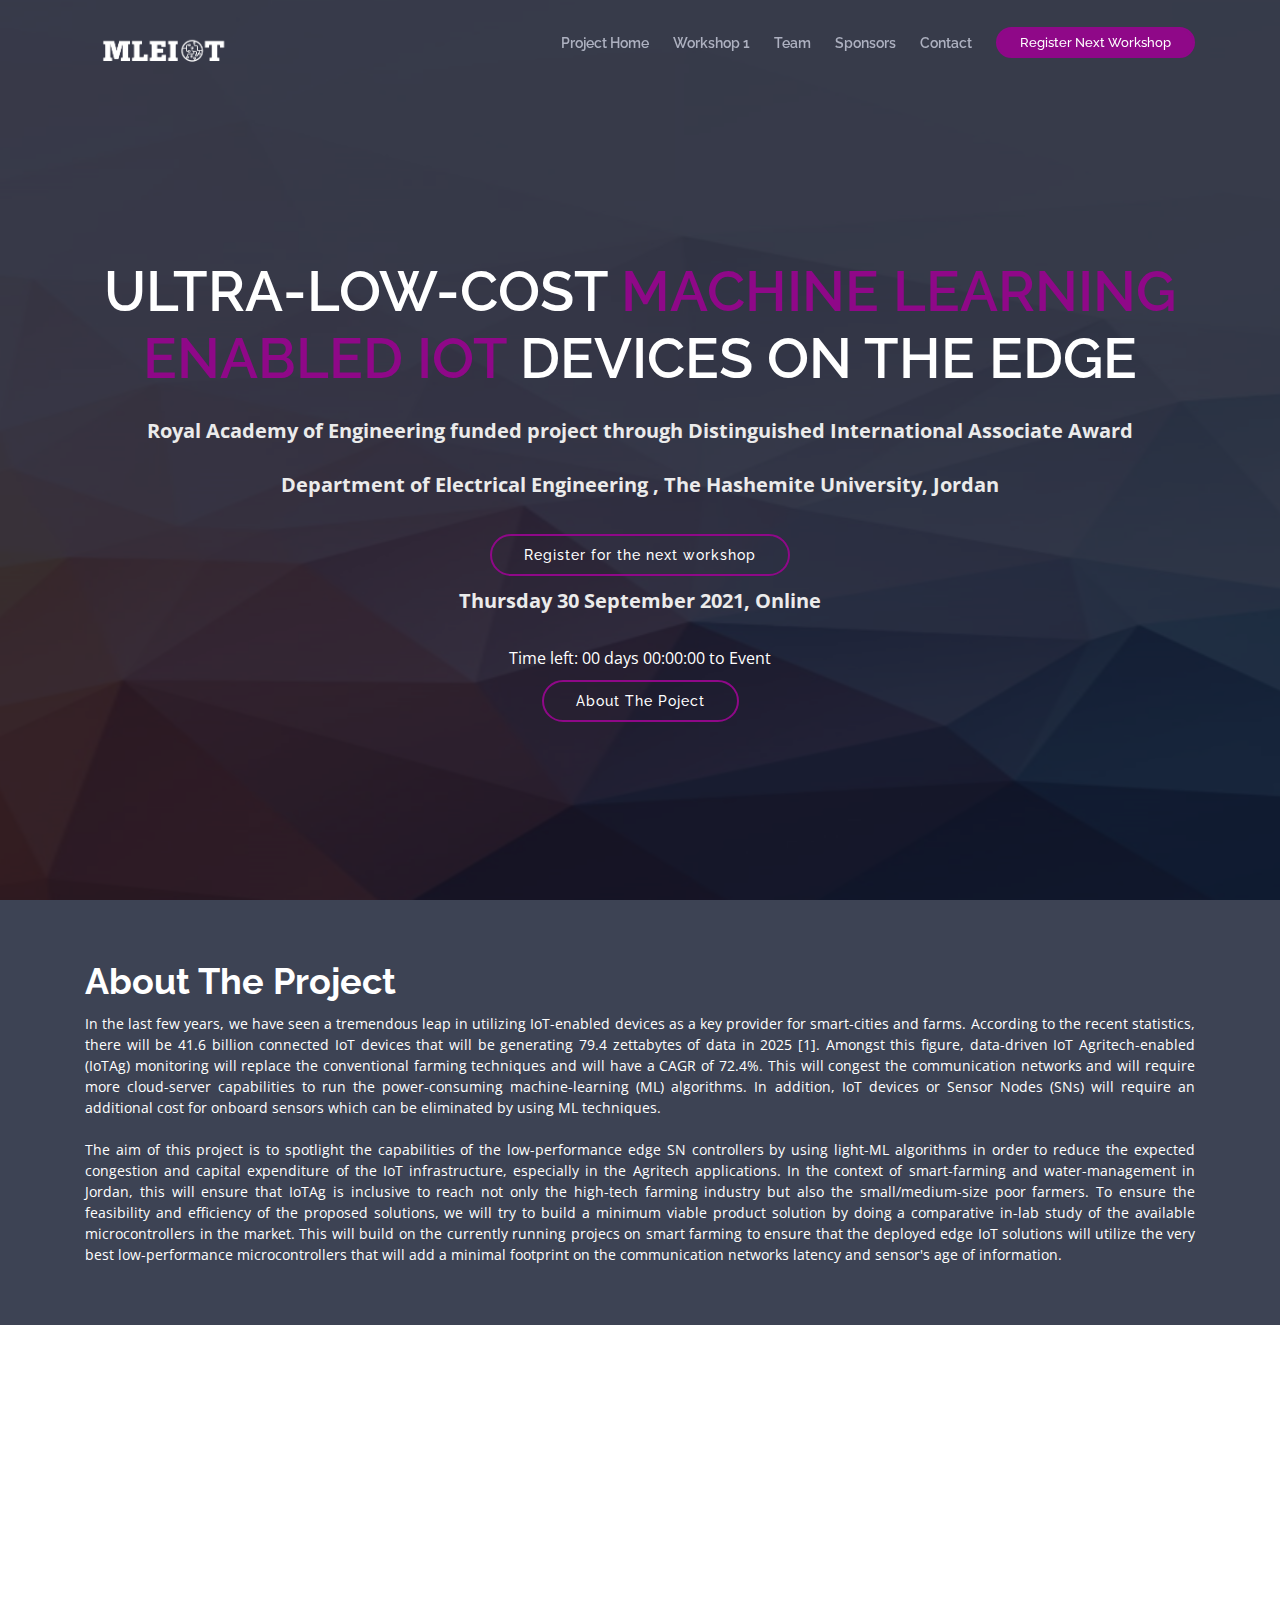
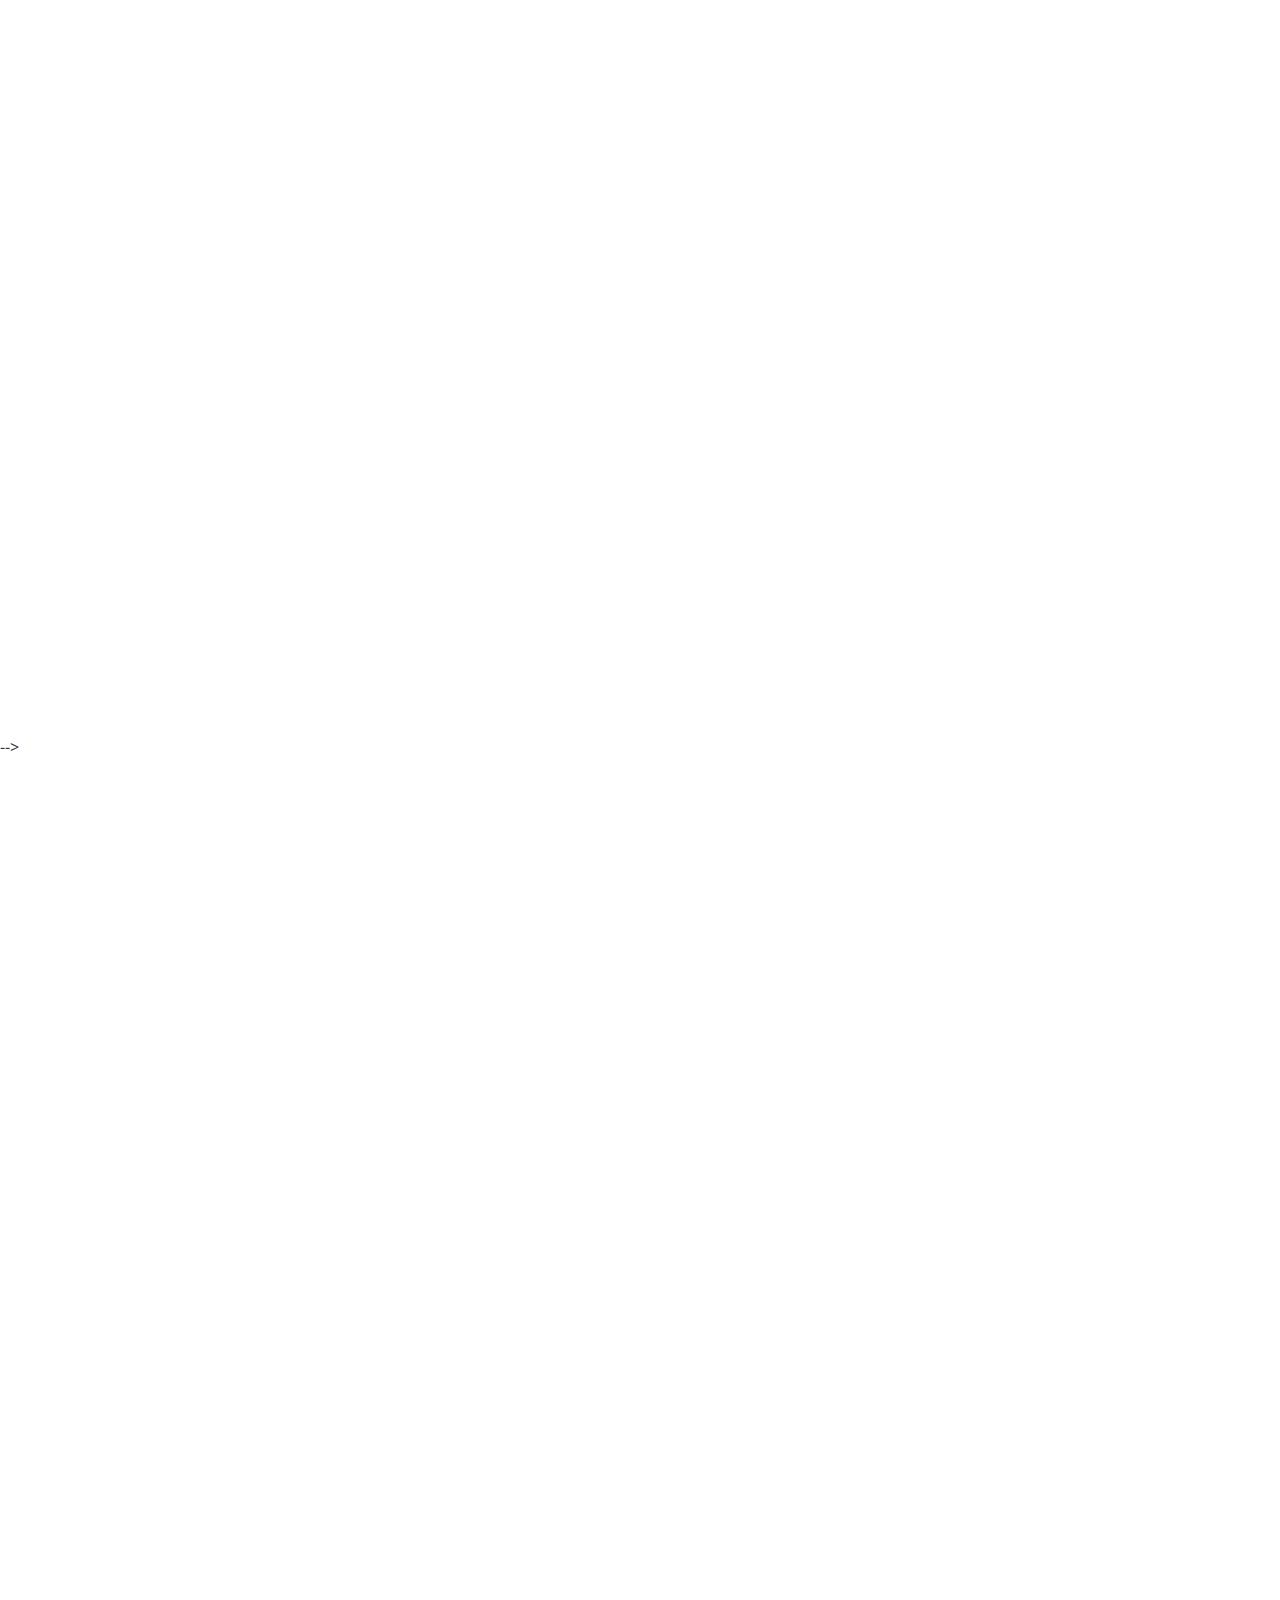
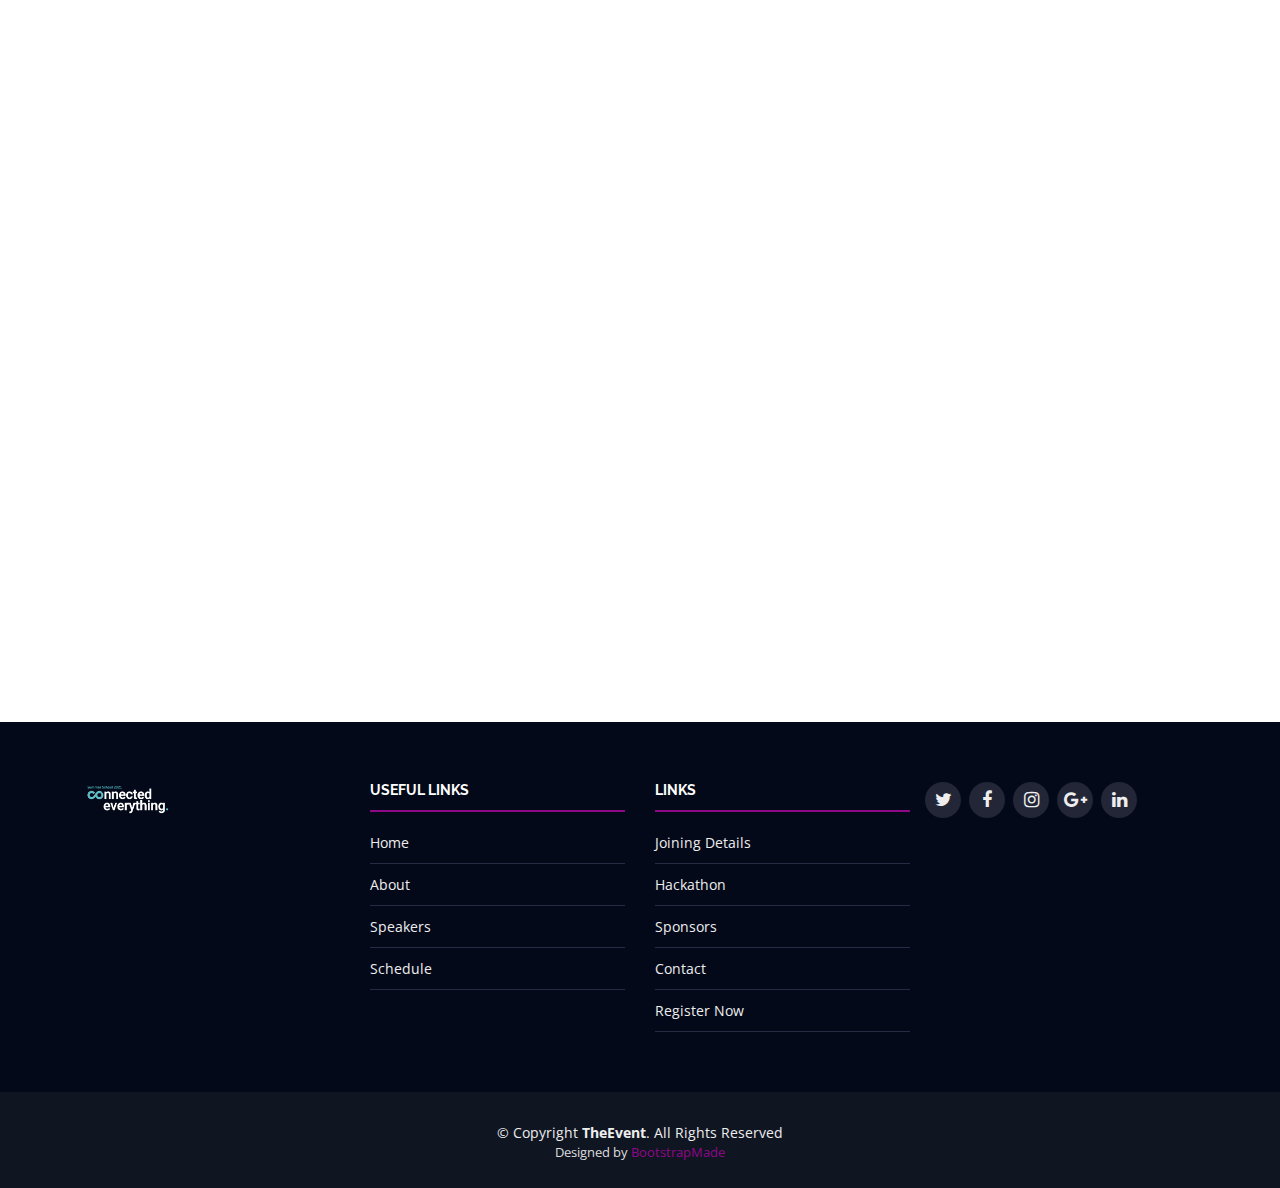
==== commit 15a7bcbb: "Update index.html" ====
--- a/index.html
+++ b/index.html
@@ -72,7 +72,7 @@
     <div class="intro-container wow fadeIn">
       <h1 class="mb-4 pb-0">Ultra-Low-Cost <span> Machine Learning </span>  <br> <span> Enabled IoT </span>Devices on the Edge </h1>
       <p class="mb-4 pb-0">Royal Academy of Engineering funded project through Distinguished International Associate Award</p>
-      <p class="mb-4 pb-0">Department of electrical Engineering , The Hashemite University, Jordan</p>
+      <p class="mb-4 pb-0">Department of Electrical Engineering , The Hashemite University, Jordan</p>
       <a href="ws1.html#buy-tickets" class="about-btn buy-tickets">Register for the next workshop</a>
       <p>Thursday 30 September 2021, Online</p>
       <div id="getting-started" style="color:white"></div>
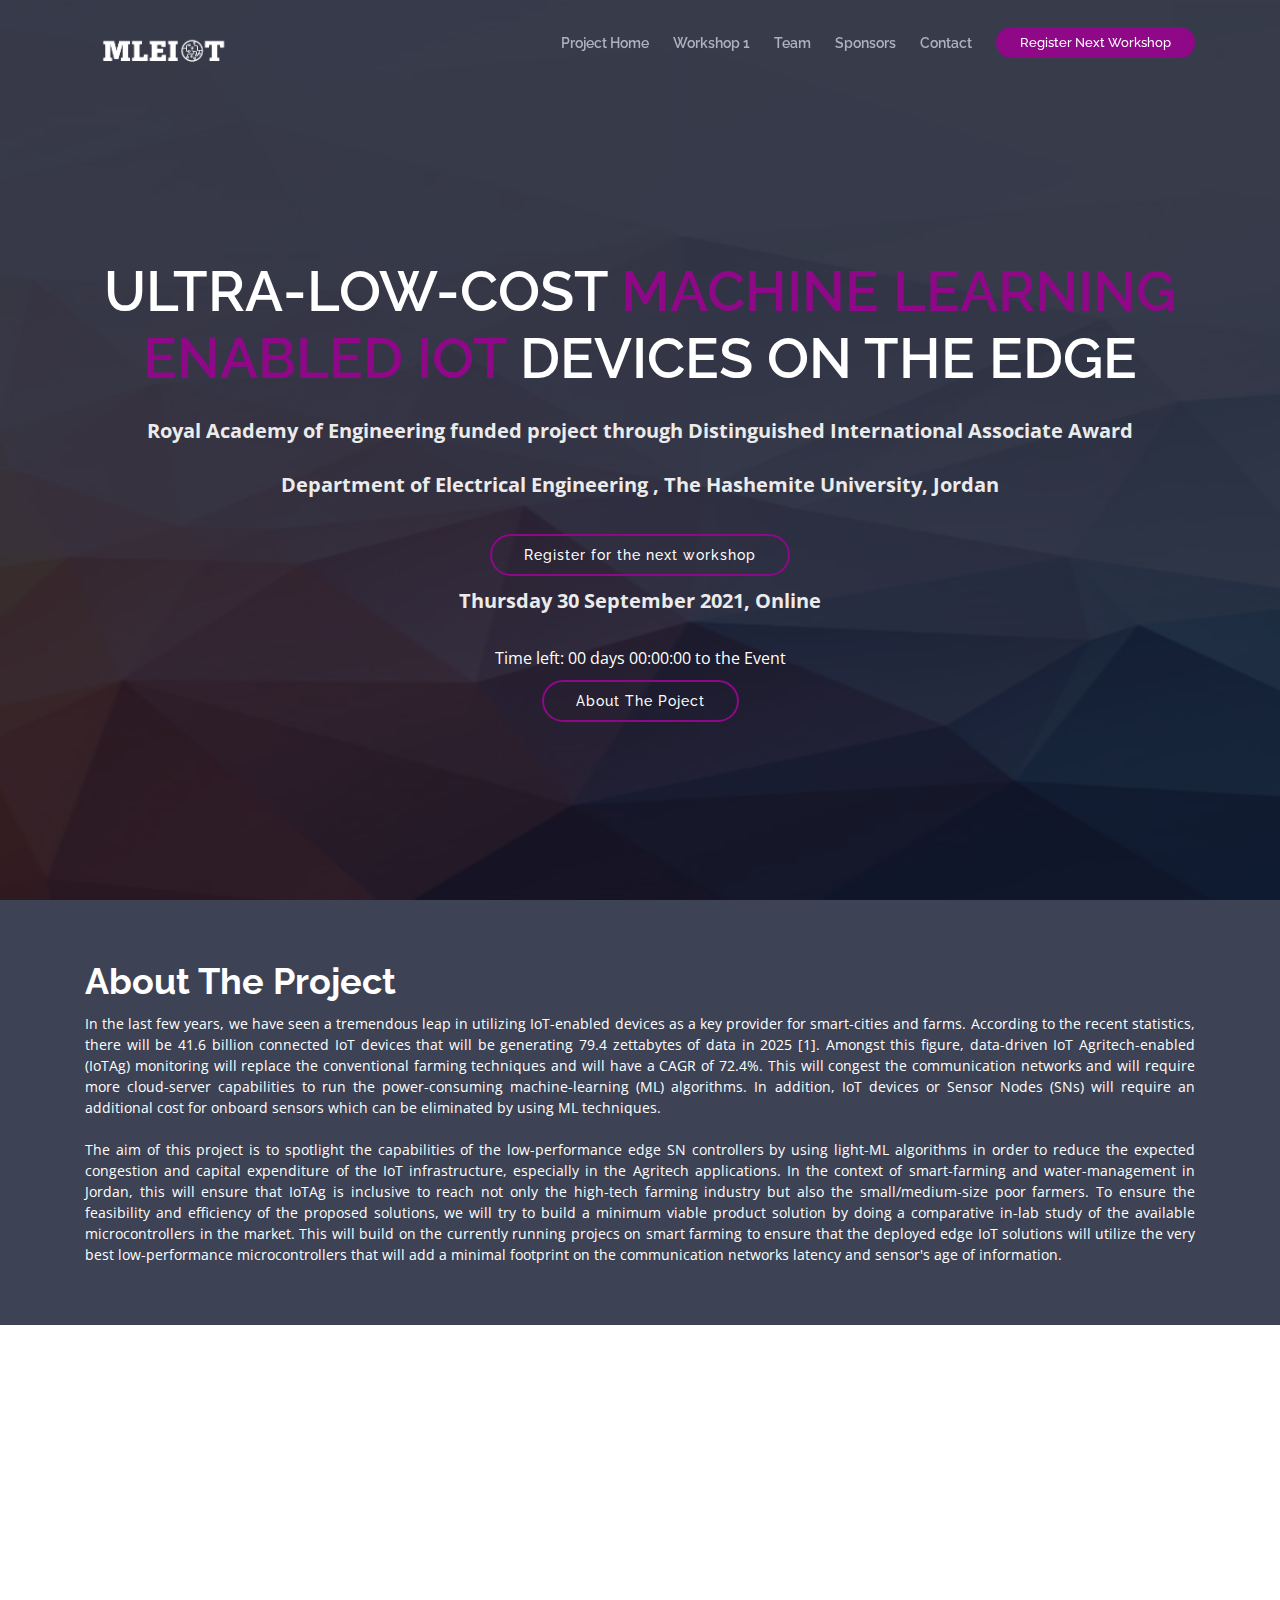
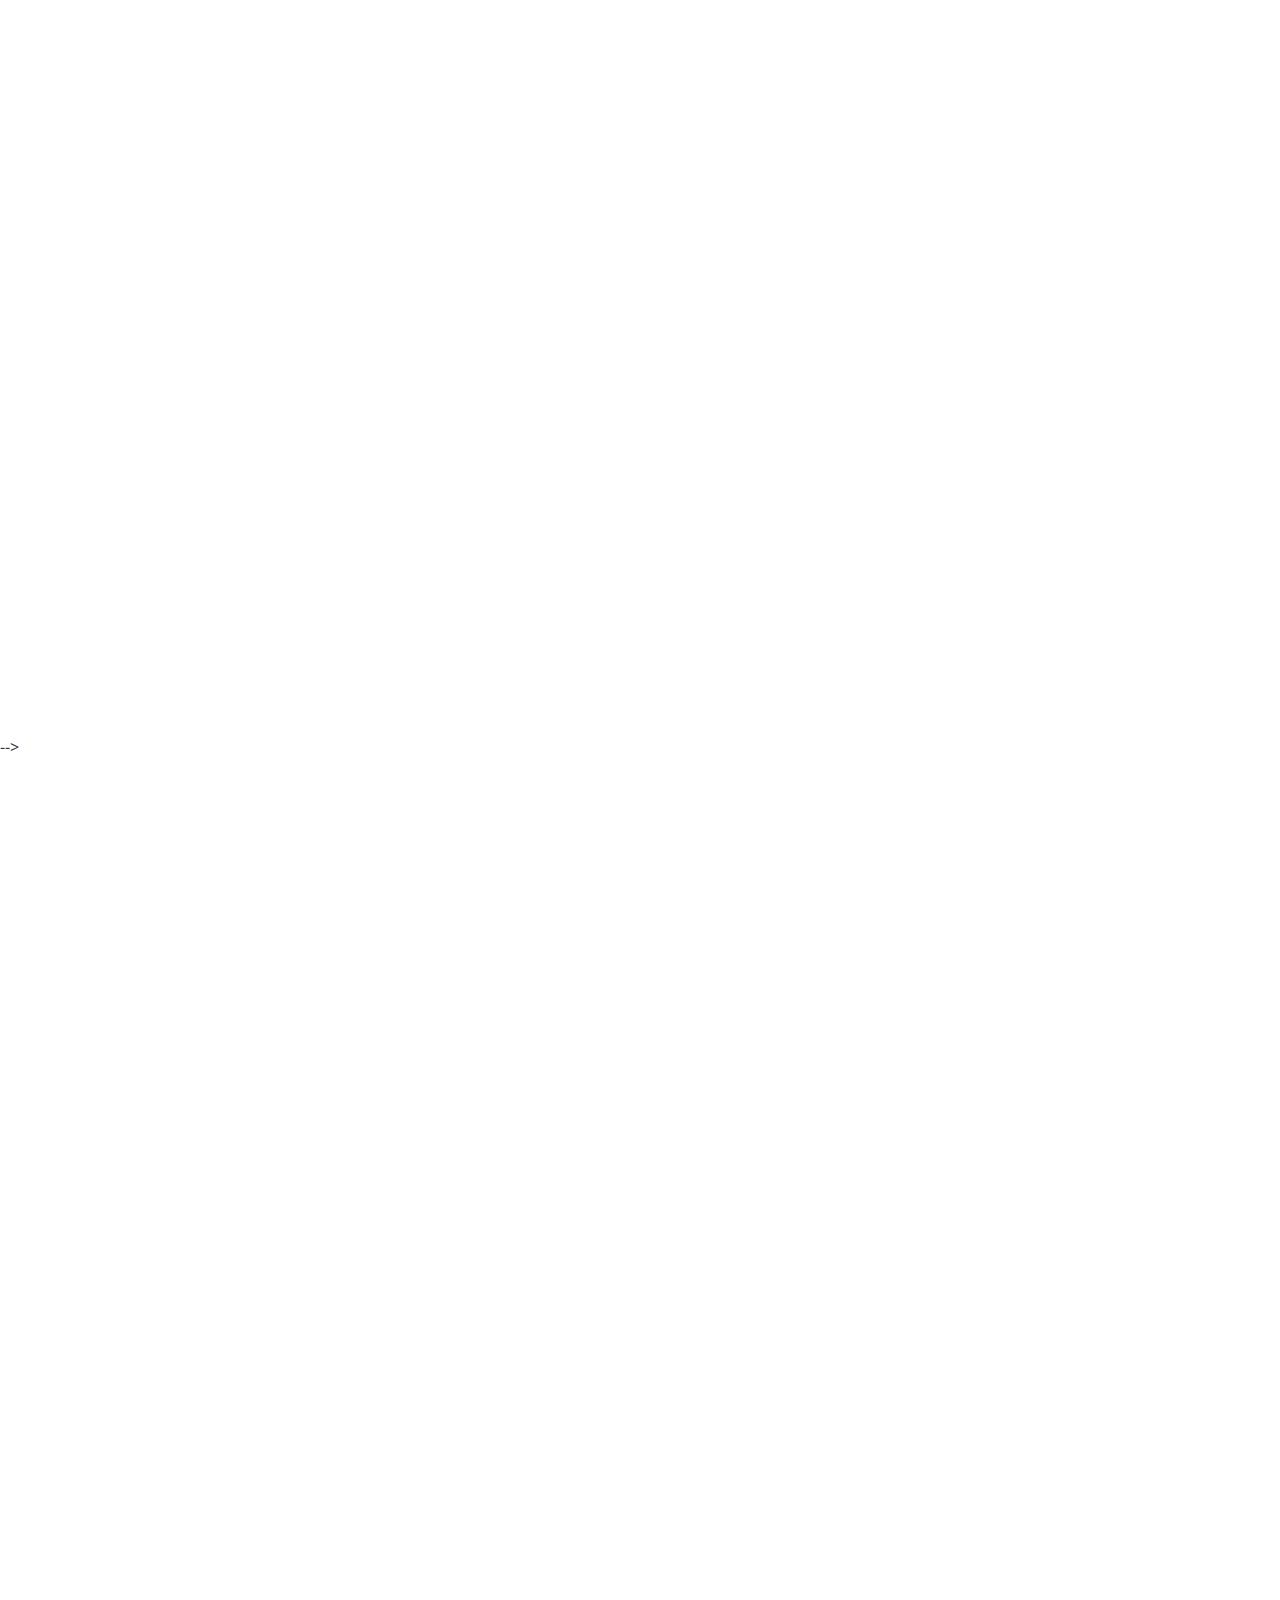
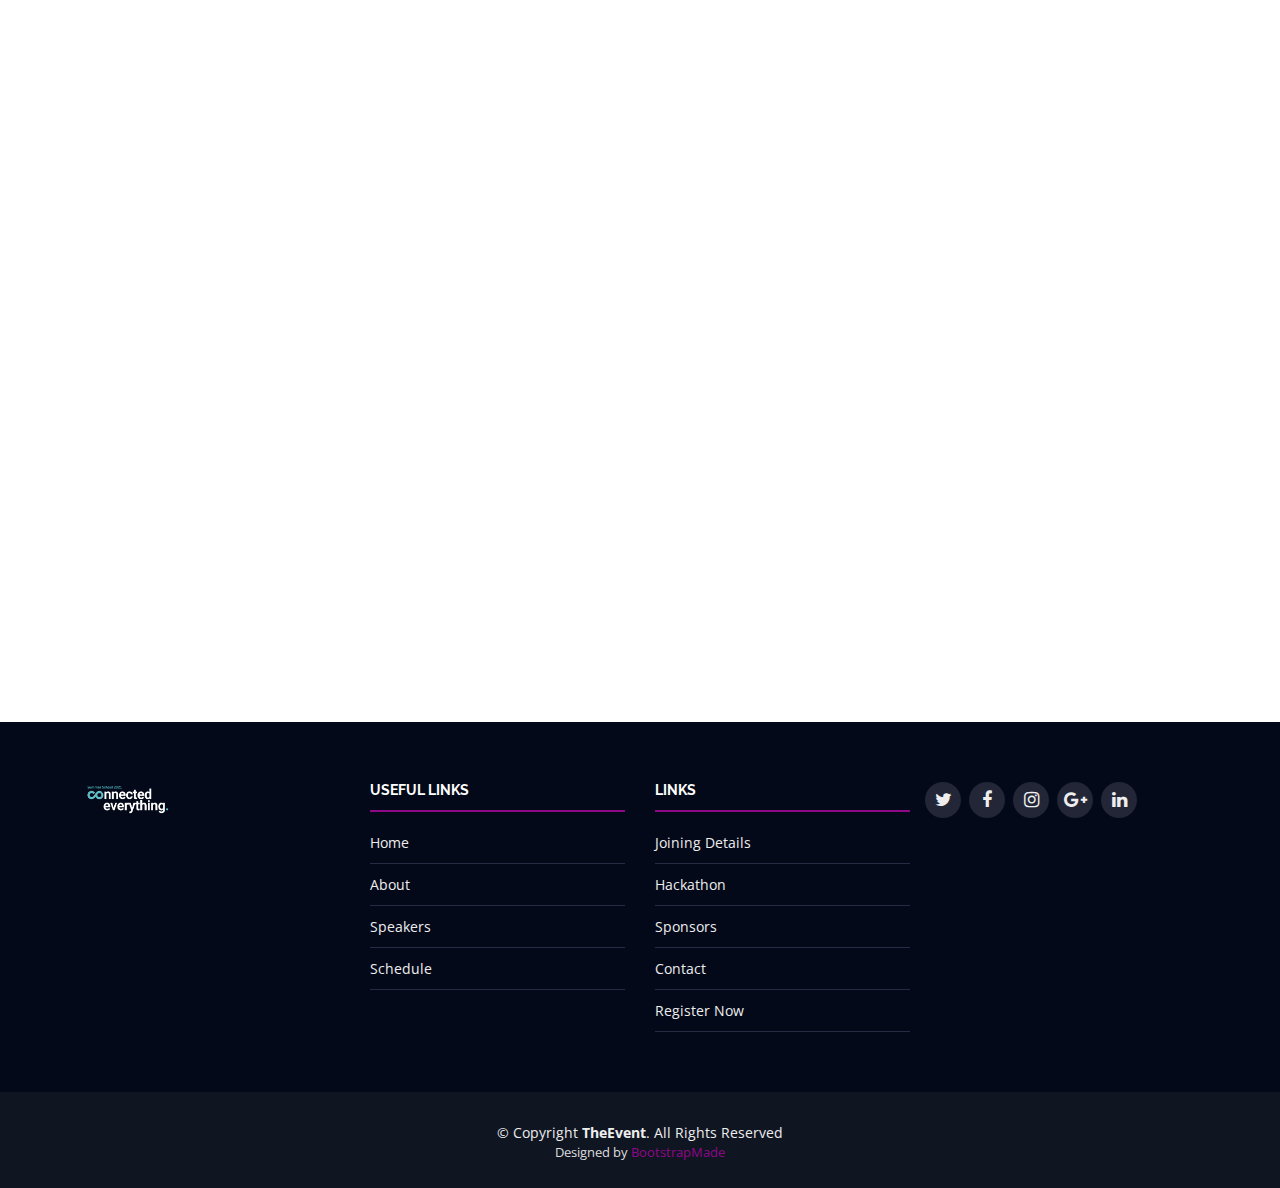
==== commit 42eb3f78: "ali" ====
--- a/index.html
+++ b/index.html
@@ -80,7 +80,7 @@
         $("#getting-started")
         .countdown("2021/09/30", function(event) {
           $(this).text(
-            event.strftime('Time left: %D days %H:%M:%S to Event')
+            event.strftime('Time left: %D days %H:%M:%S to the Event')
           );
         });
       </script>
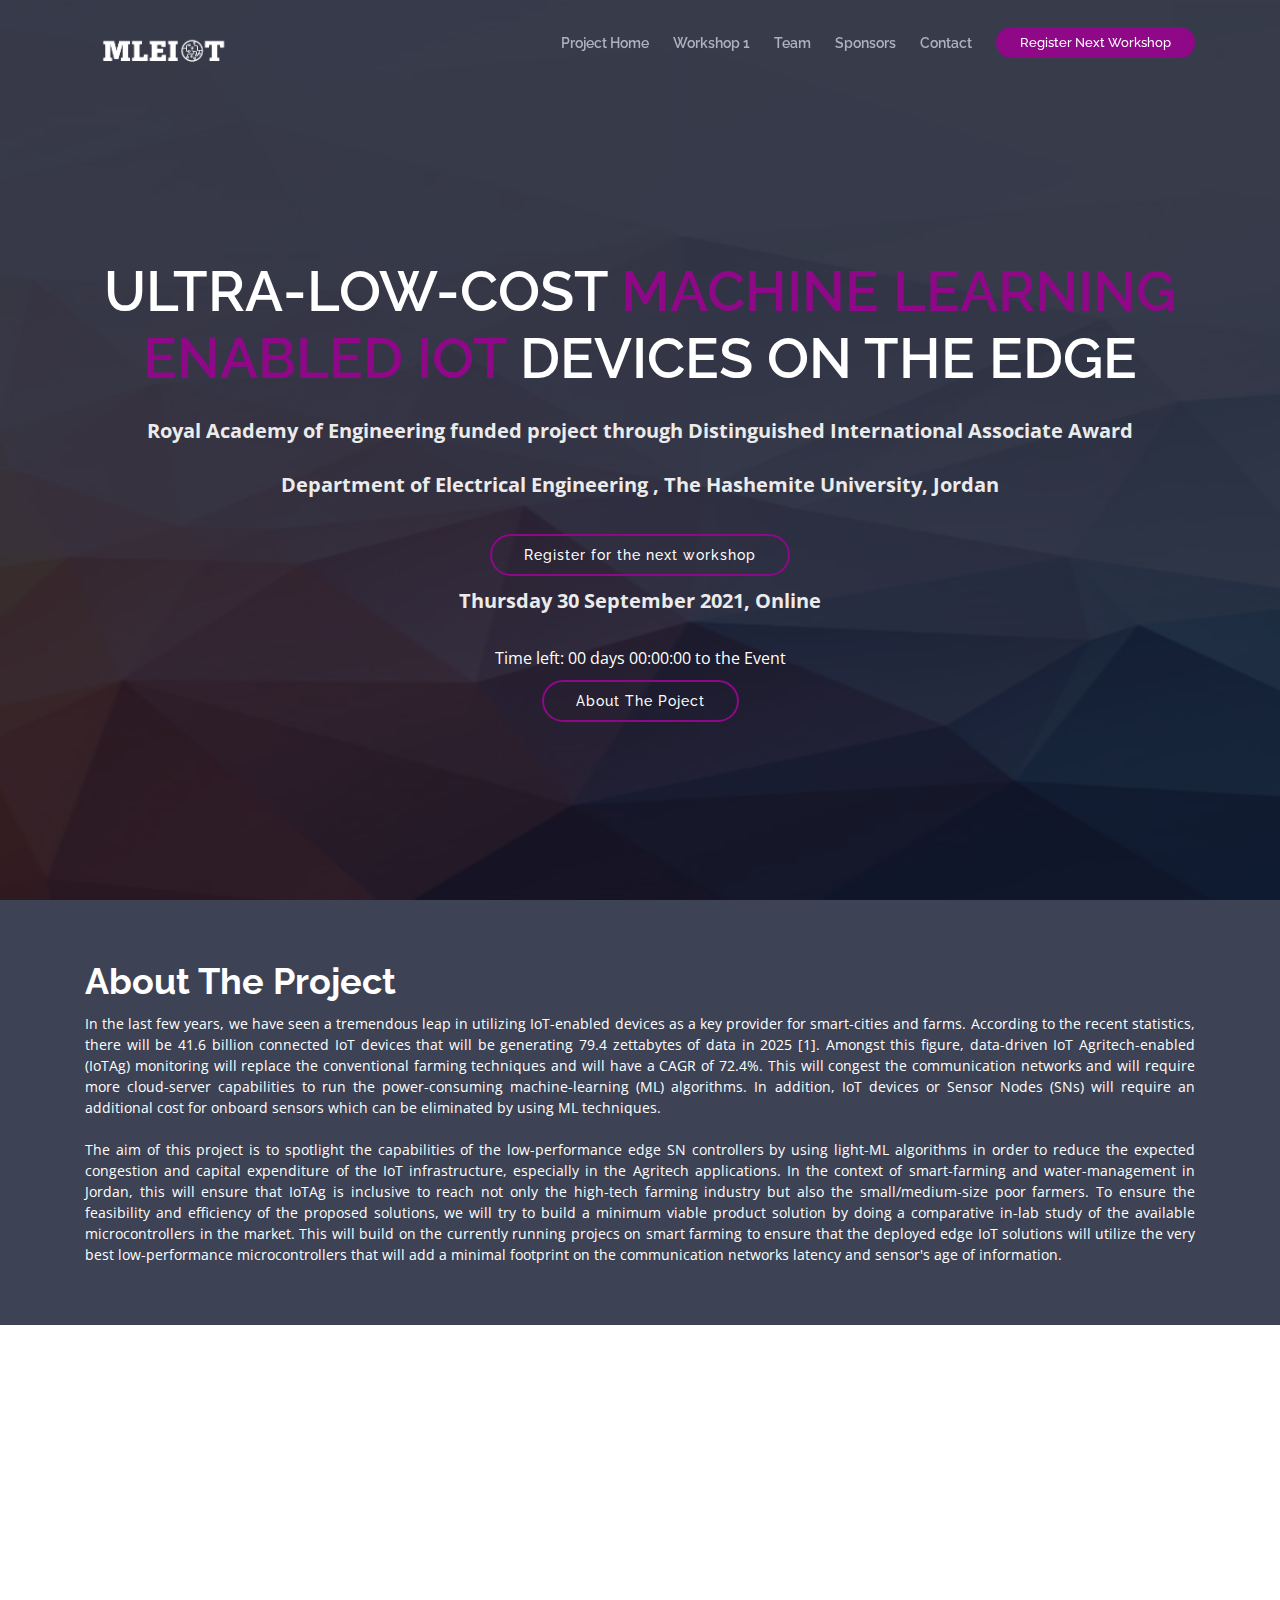
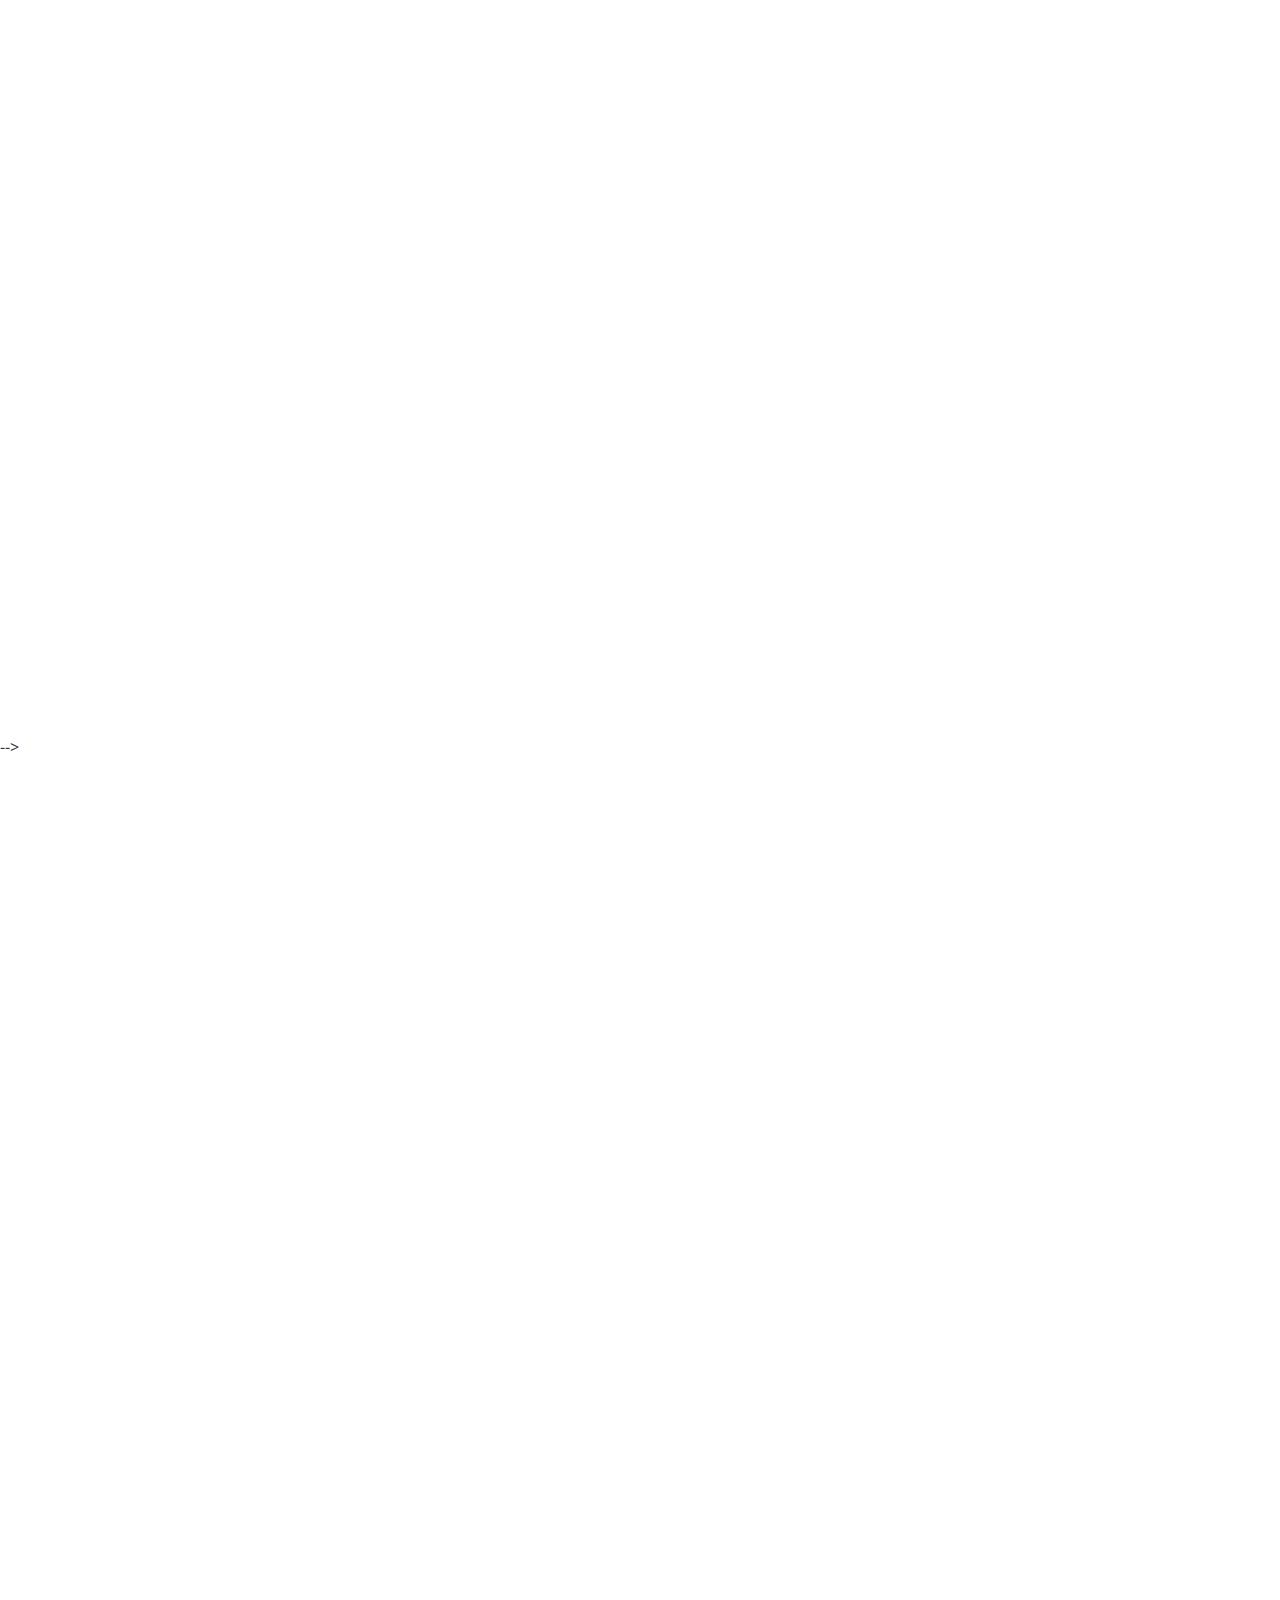
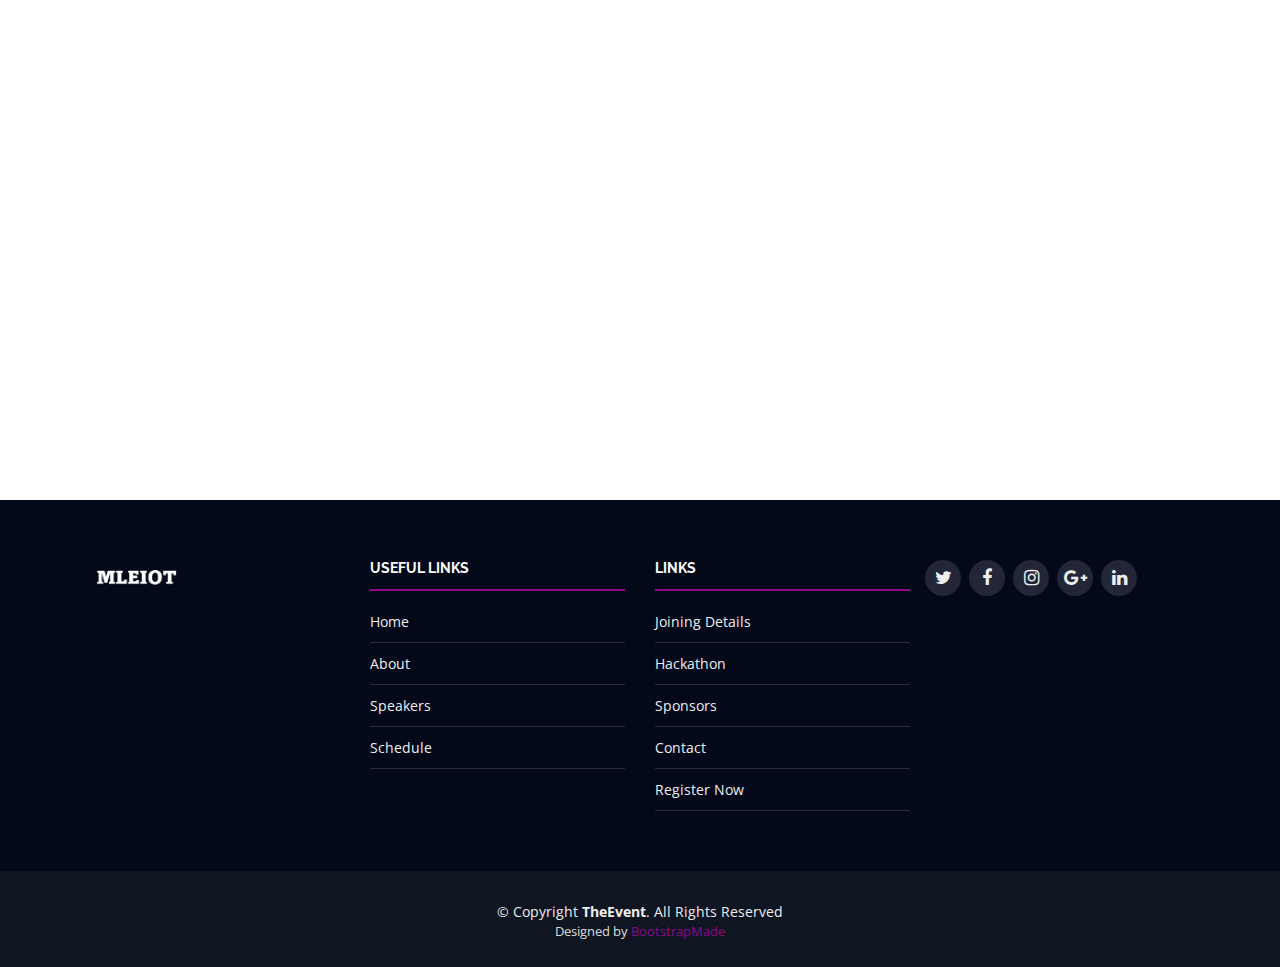
==== commit 808ab345: "all" ====
--- a/index.html
+++ b/index.html
@@ -187,9 +187,6 @@
       </div>
     </section>
     
-       <!-- <!--==========================
-      Venue Section
-    ============================-->
     <!-- <section id="venue" class="wow fadeInUp">
 
       <div class="container-fluid">
@@ -246,9 +243,16 @@
             </div>
           </div>
 
-          <div class="col-lg-3 col-md-4 col-xs-6">
-            <div class="supporter-logo">
-              <img src="img/supporters/2.png" class="img-fluid" alt="">
+          
+          <div class="col-lg-3 col-md-4 col-xs-6">
+            <div class="supporter-logo">
+              <img src="img/supporters/8.png" class="img-fluid" alt="">
+            </div>
+          </div>
+
+          <div class="col-lg-3 col-md-4 col-xs-6">
+            <div class="supporter-logo">
+              <img src="img/supporters/5.png" class="img-fluid" alt="">
             </div>
           </div>
 
@@ -258,17 +262,9 @@
             </div>
           </div>
 
-          <div class="col-lg-3 col-md-4 col-xs-6">
-            <div class="supporter-logo">
-              <img src="img/supporters/1.png" class="img-fluid" alt="">
-            </div>
-          </div>
-
-          <div class="col-lg-3 col-md-4 col-xs-6">
-            <div class="supporter-logo">
-              <img src="img/supporters/5.png" class="img-fluid" alt="">
-            </div>
-          </div>
+
+
+
 
           <div class="col-lg-3 col-md-4 col-xs-6">
             <div class="supporter-logo">
@@ -282,11 +278,6 @@
             </div>
           </div>
 
-          <div class="col-lg-3 col-md-4 col-xs-6">
-            <div class="supporter-logo">
-              <img src="img/supporters/8.png" class="img-fluid" alt="">
-            </div>
-          </div>
 
         </div>
 
@@ -308,15 +299,6 @@
         <div class="row justify-content-center">
           <div class="col-lg-9">
               <ul id="faq-list">
-
-                <li>
-                  <a data-toggle="collapse" class="collapsed" href="#faq1">Can I get support for childcare to attend the event? <i class="fa fa-minus-circle"></i></a>
-                  <div id="faq1" class="collapse" data-parent="#faq-list">
-                    <p>
-                      Yes, we have a budget allocated towards supporting candidates who require childcare to attend. Please use the application form to indicate that you require this funding to attend the event.
-                    </p>
-                  </div>
-                </li>
 
                 <li>
                   <a data-toggle="collapse" href="#faq2" class="collapsed"> Will the talks be pre-recorded? <i class="fa fa-minus-circle"></i></a>
@@ -328,19 +310,19 @@
                 </li>
 
                 <li>
-                  <a data-toggle="collapse" href="#faq3" class="collapsed">I am outside UK, can I attend? <i class="fa fa-minus-circle"></i></a>
+                  <a data-toggle="collapse" href="#faq3" class="collapsed">I am outside Jordan and UK, can I attend? <i class="fa fa-minus-circle"></i></a>
                   <div id="faq3" class="collapse" data-parent="#faq-list">
                     <p>
-                      The participation is only available to UK PhD, post-doc and Early career researchers. This is because the event is funded by the EPSRC. However, if you are outside the UK and will like to join, do not hesitate to apply. While you may not have access to the hardware for hackathon, you will still be able to join talks.
+                      Participation is available for everyone interested in knowledge.
                     </p>
                   </div>
                 </li>
 
                 <li>
-                  <a data-toggle="collapse" href="#faq4" class="collapsed">Will I need to install some software to participate in Hackathon? <i class="fa fa-minus-circle"></i></a>
+                  <a data-toggle="collapse" href="#faq4" class="collapsed">Will I need to install some software to participate? <i class="fa fa-minus-circle"></i></a>
                   <div id="faq4" class="collapse" data-parent="#faq-list">
                     <p>
-                    Yes, you would. We will make this public closer to event.                    </p>
+                    Yes, you may need to install Zoom meeting app</p>
                   </div>
                 </li>
 
@@ -382,10 +364,10 @@
 
       <div class="container">
 
-        <div class="section-header">
+        <!-- <div class="section-header">
           <h2>Contact Us</h2>
           <p>Please use this form to contact organizers.</p>
-        </div>
+        </div> -->
 
         <div class="row contact-info">
 
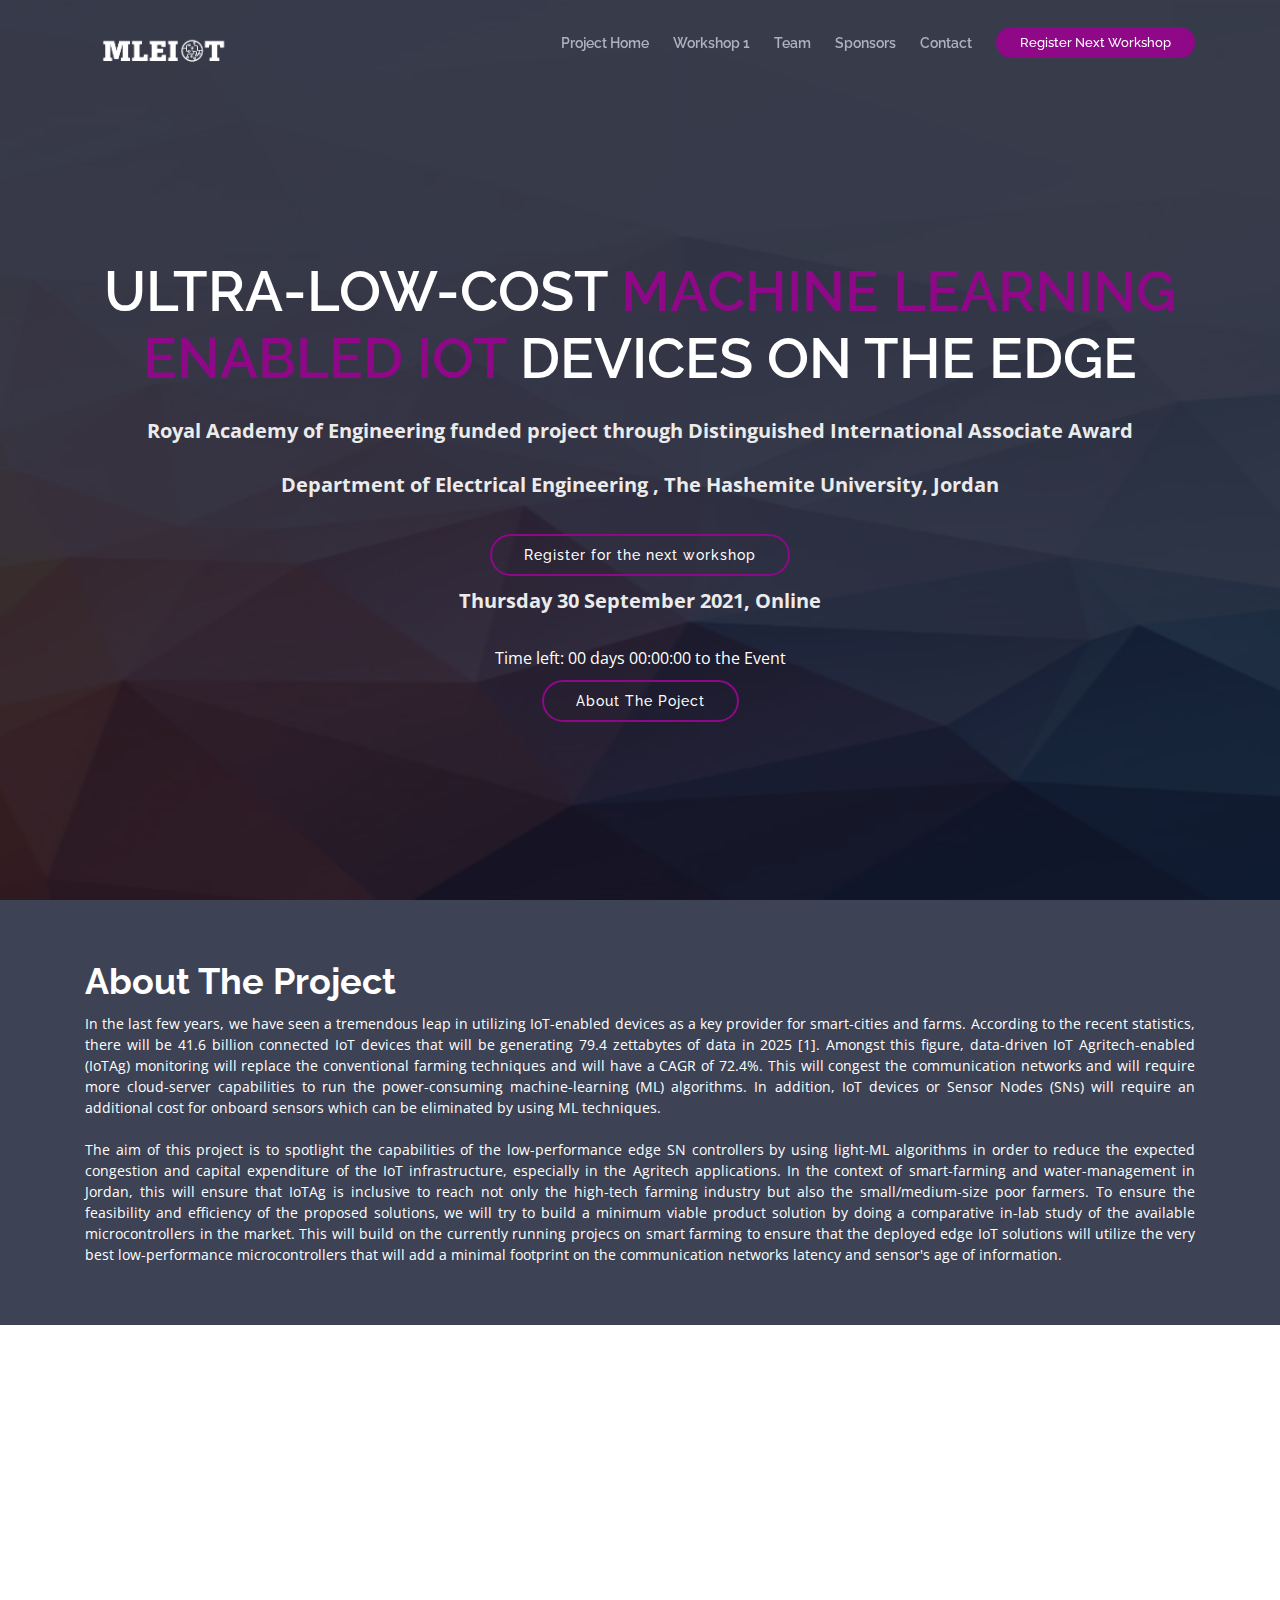
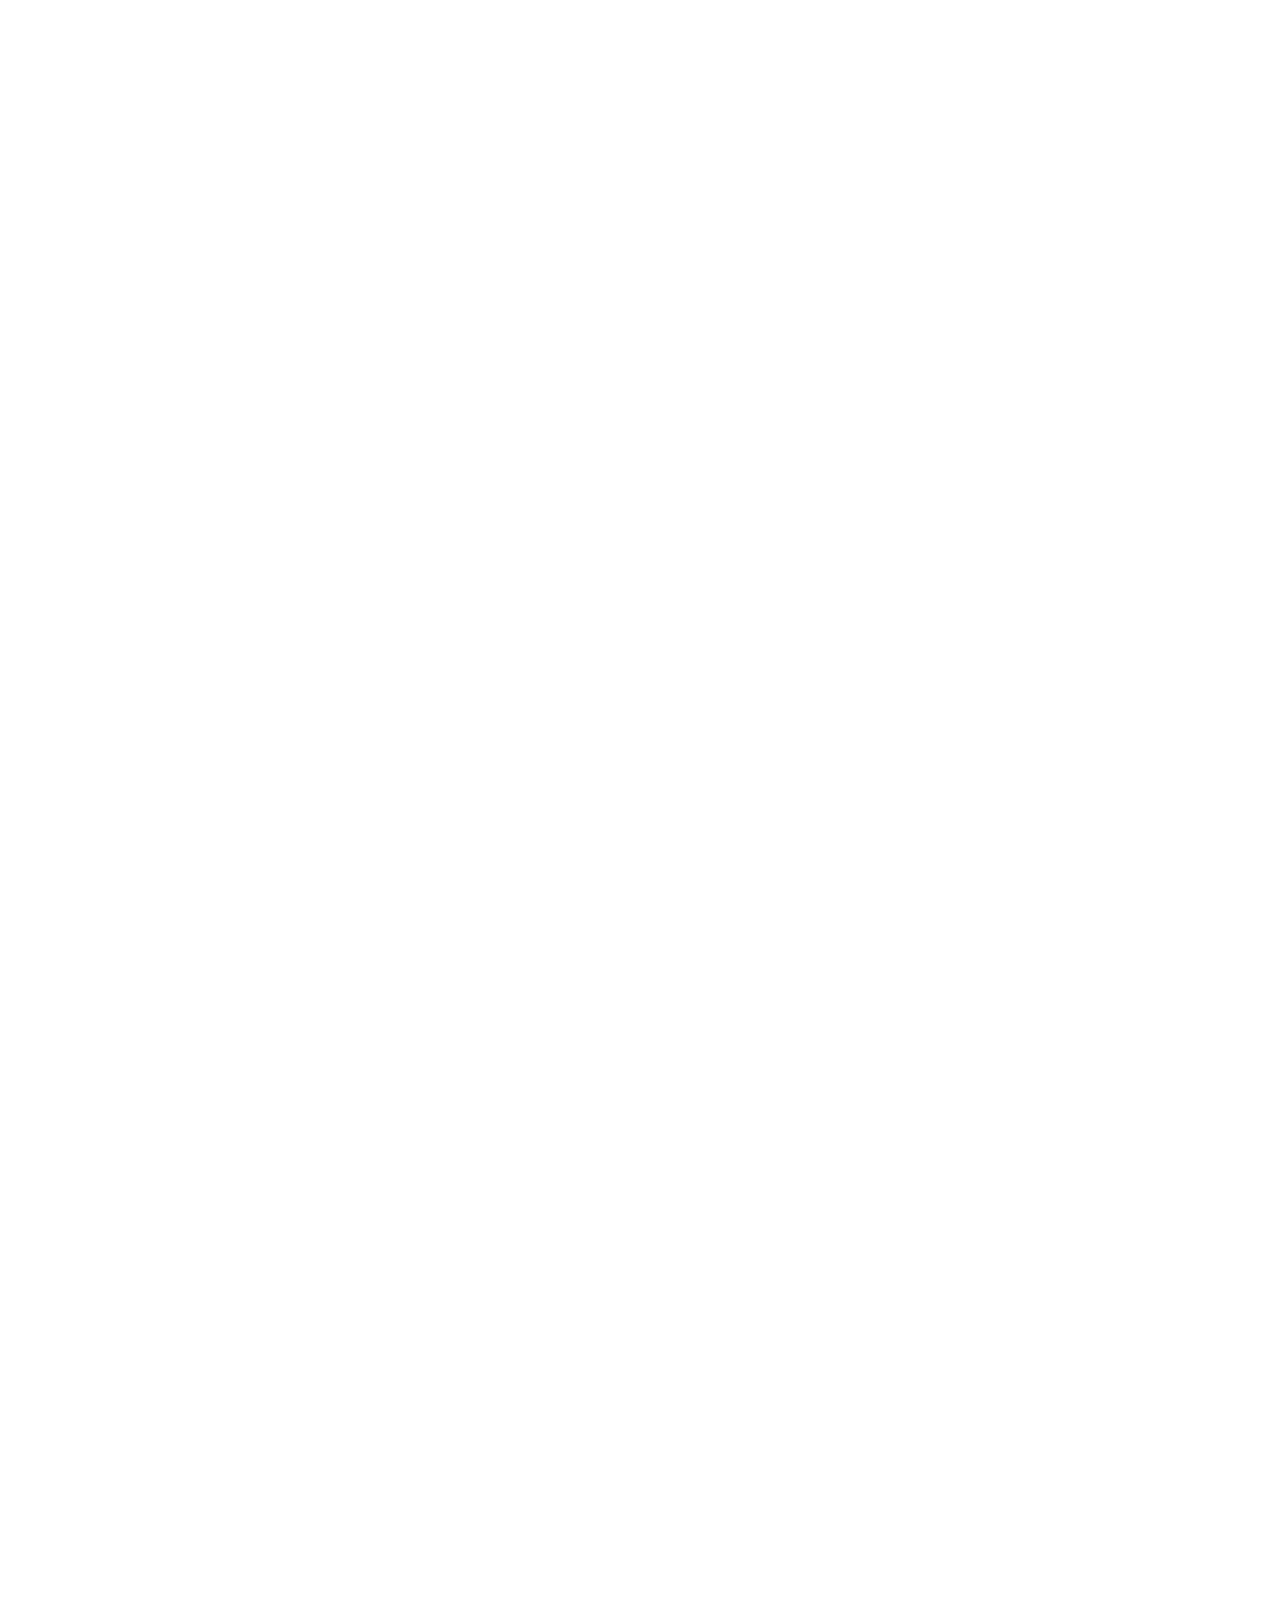
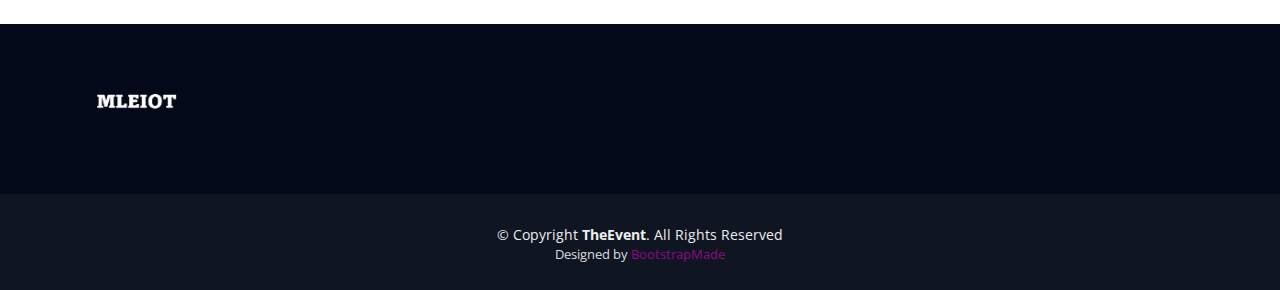
==== commit 6539bf7c: "wew" ====
--- a/index.html
+++ b/index.html
@@ -205,8 +205,7 @@
 
 
      </div>
-    </section> --> -->
-
+    </section> --> 
     <!--==========================
       Hotels Section
     ============================-->
@@ -263,9 +262,6 @@
           </div>
 
 
-
-
-
           <div class="col-lg-3 col-md-4 col-xs-6">
             <div class="supporter-logo">
               <img src="img/supporters/6.png" class="img-fluid" alt="">
@@ -288,7 +284,7 @@
     <!--==========================
       F.A.Q Section
     ============================-->
-    <section id="faq" class="wow fadeInUp">
+    <!-- <section id="faq" class="wow fadeInUp">
 
       <div class="container">
 
@@ -334,7 +330,7 @@
 
       </div>
 
-    </section>
+    </section> -->
 
 
 
@@ -403,35 +399,30 @@
 
           </div>
 
-          <div class="col-lg-3 col-md-6 footer-links">
+          <!-- <div class="col-lg-3 col-md-6 footer-links">
             <h4>Useful Links</h4>
             <ul>
               <li><a href="#intro">Home</a></li>
               <li><a href="#about">About</a></li>
               <li><a href="#speakers">Speakers</a></li>
-              <li><a href="#schedule">Schedule</a></li>
             </ul>
           </div>
 
           <div class="col-lg-3 col-md-6 footer-links">
             <h4> Links</h4>
             <ul>
-              <li><a href="#venue">Joining Details</a></li>
-              <li><a href="#hotels">Hackathon</a></li>
               <li><a href="#supporters">Sponsors</a></li>
               <li><a href="#contact">Contact</a></li>
-              <li class="buy-tickets"><a href="#buy-tickets">Register Now</a></li>
             </ul>
-          </div>
-
-                     <div class="social-links">
+          </div> -->
+
+            <!-- <div class="social-links">
               <a href="#" class="twitter"><i class="fa fa-twitter"></i></a>
               <a href="#" class="facebook"><i class="fa fa-facebook"></i></a>
               <a href="#" class="instagram"><i class="fa fa-instagram"></i></a>
               <a href="#" class="google-plus"><i class="fa fa-google-plus"></i></a>
               <a href="#" class="linkedin"><i class="fa fa-linkedin"></i></a>
-            </div>
-
+            </div>  -->
           </div>
 
         </div>
